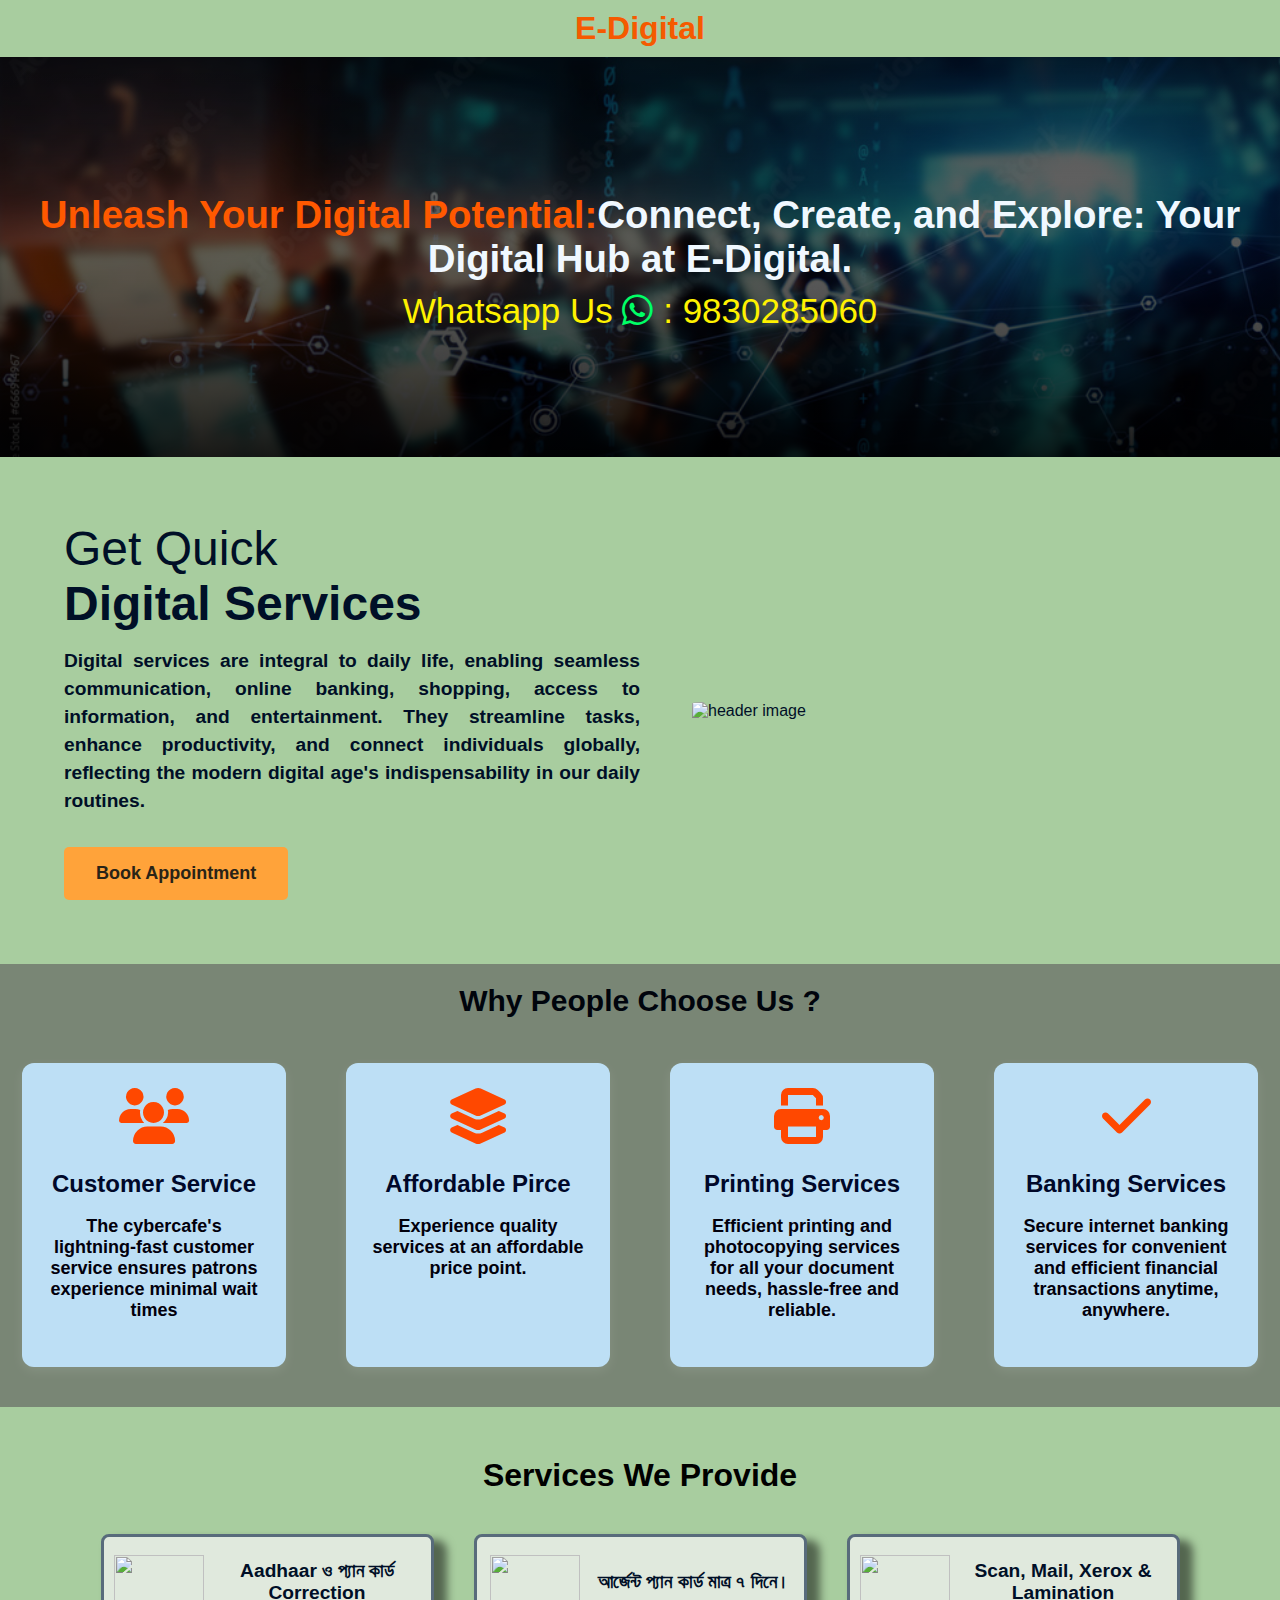
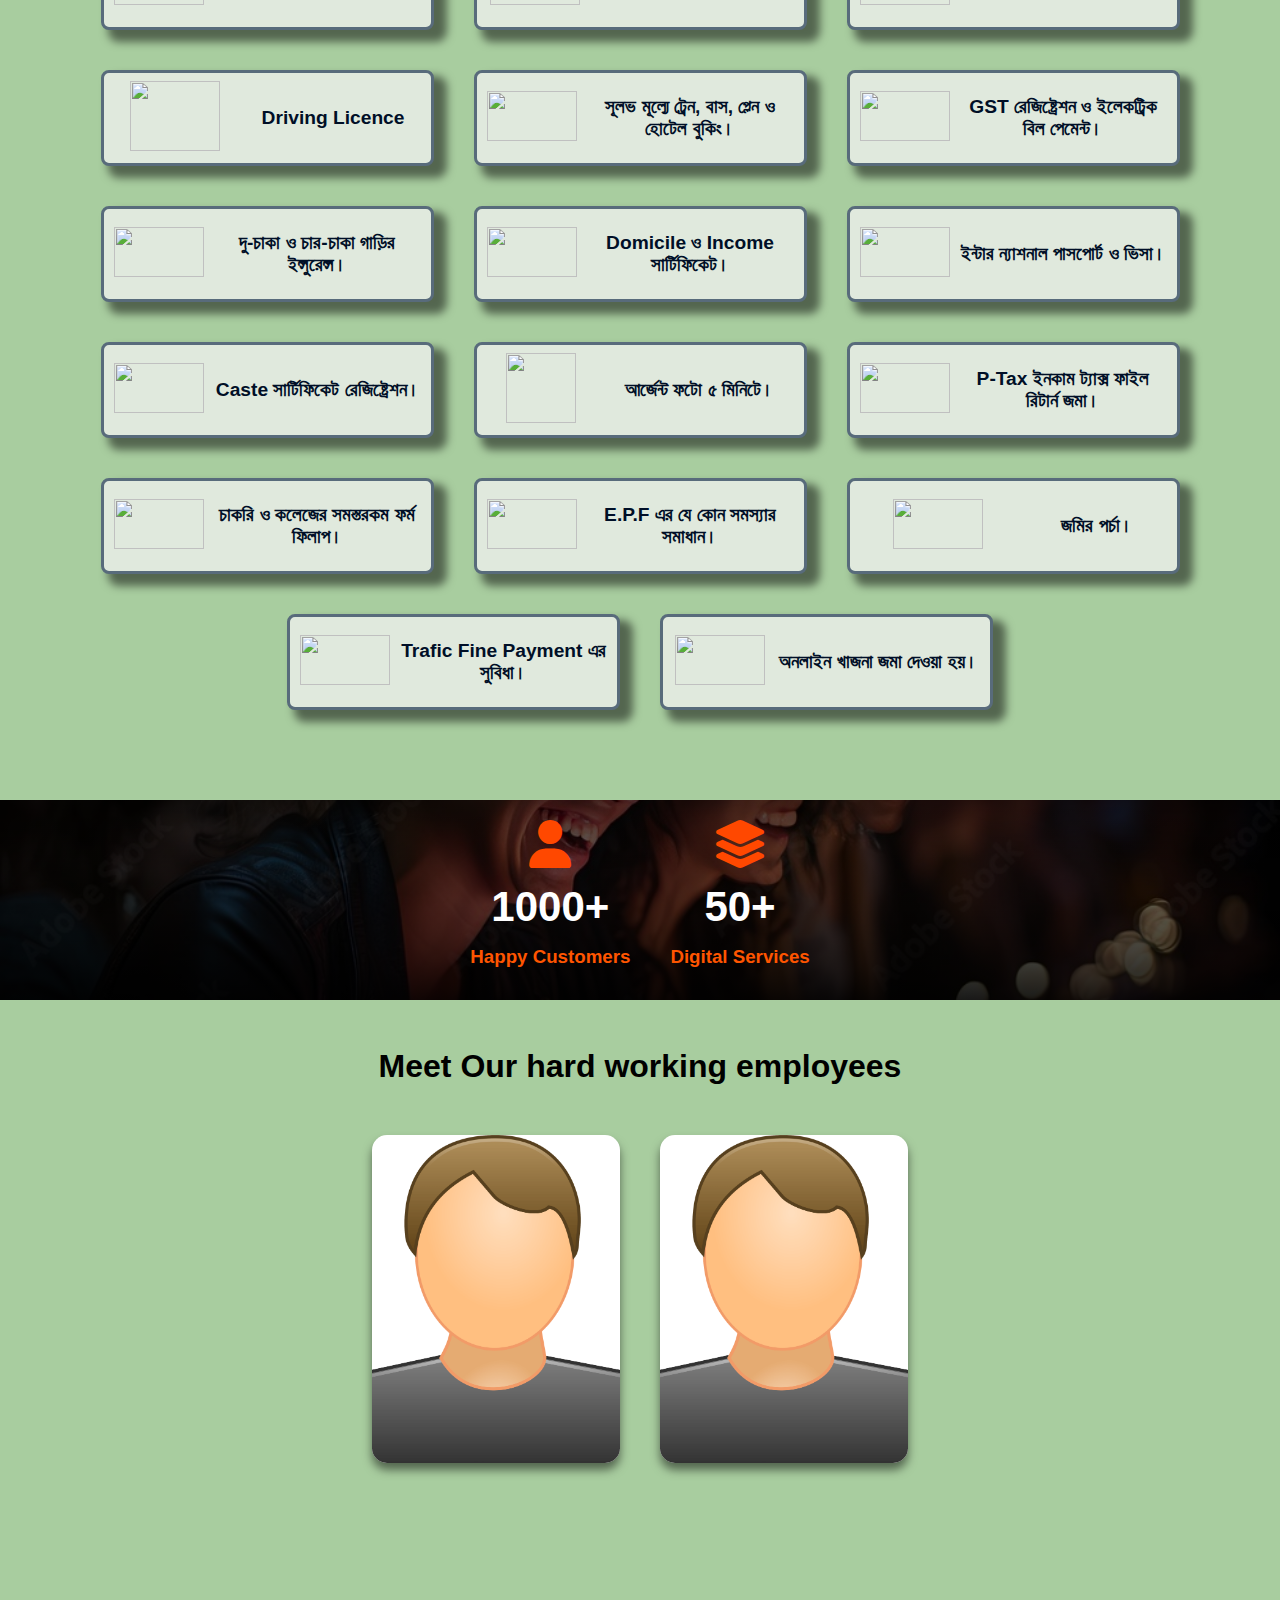
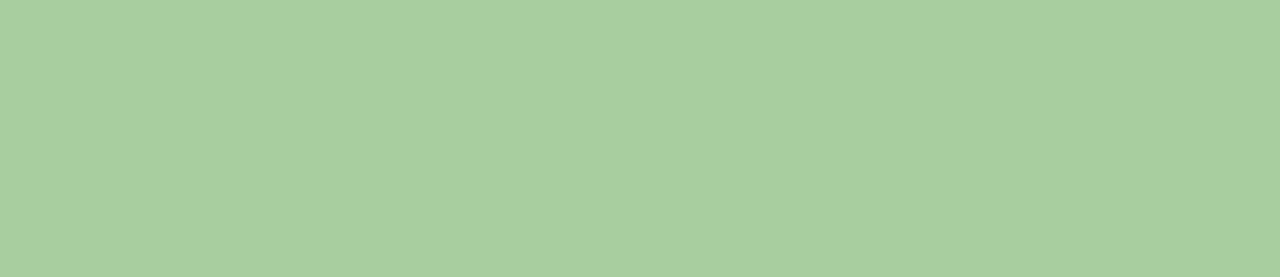
==== index.html @ dd5fc79b "1" ====
<!DOCTYPE html>
<html lang="en">
<head>
  <meta charset="UTF-8">
  <meta name="viewport" content="width=device-width, initial-scale=1.0">
  <link rel="stylesheet" href="styles.css">
  <link rel="preconnect" href="https://fonts.googleapis.com">
<link rel="preconnect" href="https://fonts.gstatic.com" crossorigin>
<!--============================================== FONT AWESOME STYLINGS ============================================-->
<link rel="stylesheet" href="https://cdnjs.cloudflare.com/ajax/libs/font-awesome/6.5.1/css/all.min.css"  crossorigin="anonymous" />
<link href="https://fonts.googleapis.com/css2?family=Concert+One&family=Laila:wght@300;400;500;600;700&display=swap" rel="stylesheet">

  <title>Document</title>
</head>
<body>
<div class="wrapper-main">
    <div class="navbar">
      <h1>E-Digital</h1>
    </div>
    <div class="header-nav">
      <div class="header-bg"></div>
      <div class="header-content">
        <h1><span style="color: rgb(255, 89, 0);">Unleash Your Digital Potential:</span>Connect, Create, and Explore: Your Digital Hub at E-Digital.</h1>
        <h3 style="font-size: 35px; color: #fff200; font-weight: 500;"> Whatsapp Us <i class="fa-brands fa-whatsapp" style="color: rgb(0, 255, 102);"></i> : 9830285060</h3>
      </div>
    </div>
    <div class="header">
        <div class="header-element">
            <div class="content">
                <h1><span>Get Quick</span><br />Digital Services</h1>
                <p>
                    Digital services are integral to daily life, enabling seamless communication, online banking, shopping, access to information, and entertainment. They streamline tasks, enhance productivity, and connect individuals globally, reflecting the modern digital age's indispensability in our daily routines.
                </p>
                <a href="appointment.html"><button class="btn">Book Appointment</button></a>
            </div>
            <div class="image">
                <img src="https://www.bhmpics.com/downloads/cyber-cafe-wallpaper/2.cyber-cafe-neon-sign-brick-wall-background-86621583.jpg" alt="header image" />
            </div>
        </div>
    </div>
    <div class="container-1">
        <div class="container-1-child">
            
            <h3 style="margin-bottom: 25px;font-size: 30px; color: rgb(0, 4, 12);">Why People Choose Us ?</h3>
            <div class="choose-right">
                <div class="card">
                    <div class="card-top">
                        <i class="fa-solid fa-users"></i>
                    </div>
                    <div class="card-bottom">
                        <h2>Customer Service</h2>
                        <p>The cybercafe's lightning-fast customer service ensures patrons experience minimal wait times </p>
                    </div>
                </div>
                <div class="card">
                    <div class="card-top">
                        <i class="fa-solid fa-layer-group"></i>
                    </div>
                    <div class="card-bottom">
                        <h2>Affordable Pirce</h2>
                        <p>Experience quality services at an affordable price point.</p>
                    </div>
                </div>
                <div class="card">
                    <div class="card-top">
                        <i class="fa-solid fa-print"></i>
                    </div>
                    <div class="card-bottom">
                        <h2> Printing Services</h2>
                        <p>Efficient printing and photocopying services for all your document needs, hassle-free and reliable.</p>
                    </div>
                </div>
                <div class="card">
                    <div class="card-top">
                        <i class="fa-solid fa-check"></i>
                    </div>
                    <div class="card-bottom">
                        <h2>Banking Services</h2>
                        <p>Secure internet banking services for convenient and efficient financial transactions anytime, anywhere.</p>
                    </div>
                </div>
            </div>
        </div>
    </div>
    <div class="service-container">
        <h1>Services We Provide</h1>
        <div class="services">
            <div class="service-content">
                <div class="service-image">
                    <img src="https://th.bing.com/th/id/OIP.Gl9XAM0vmYjCBImkIg_rhwHaFG?rs=1&pid=ImgDetMain" height="50px" width="90px">
                </div>
                <div class="service-text">
                    <p>Aadhaar ও প্যান কার্ড Correction</p>
                </div>
            </div>
            <div class="service-content">
                <div class="service-image">
                    <img src="https://th.bing.com/th/id/R.9522971ff52501cad9442f07f72458e6?rik=7hHAZVODhNIXxw&riu=http%3a%2f%2fwww.india.com%2fwp-content%2fuploads%2f2017%2f04%2fpan-card-sampel.jpg&ehk=Lr1o2a%2bRE6qYLMO82Glyy4ERTdq%2fBy%2bNg0mAFZx%2fhlE%3d&risl=&pid=ImgRaw&r=0" height="50px" width="90px">
                </div>
                <div class="service-text">
                    <p>আর্জেন্ট প্যান কার্ড মাত্র ৭ দিনে।</p>
                </div>
            </div>
            <div class="service-content">
                <div class="service-image">
                    <img src="https://th.bing.com/th/id/OIP.cY8ZiVZcVmhn9DLXxjXuCgHaE8?rs=1&pid=ImgDetMain" height="50px" width="90px">
                </div>
                <div class="service-text">
                    <p>Scan, Mail, Xerox & Lamination</p>
                </div>
            </div>
            <div class="service-content">
                <div class="service-image">
                    <img src="https://d3lp4xedbqa8a5.cloudfront.net/s3/digital-cougar-assets/whichcar/2019/05/21/Misc/GettyImages-691286862.jpg" height="70px" width="90px">
                </div>
                <div class="service-text">
                    <p>Driving Licence</p>
                </div>
            </div>
            <div class="service-content">
                <div class="service-image">
                    <img src="https://th.bing.com/th/id/OIP.KHplMCGWA3wW28i_DjjP2gHaFP?rs=1&pid=ImgDetMain" height="50px" width="90px">
                </div>
                <div class="service-text">
                    <p>সূলভ মূল্যে ট্রেন, বাস, প্লেন ও হোটেল বুকিং।</p>
                </div>
            </div>
            <div class="service-content">
                <div class="service-image">
                    <img src="https://www.theindianwire.com/wp-content/uploads/2020/08/gst.jpg" height="50px" width="90px">
                </div>
                <div class="service-text">
                    <p>GST রেজিষ্ট্রেশন ও ইলেকট্রিক বিল পেমেন্ট।</p>
                </div>
            </div>
            <div class="service-content">
                <div class="service-image">
                    <img src="https://static.vecteezy.com/system/resources/previews/005/229/144/non_2x/motorbike-silhouette-motorcycle-sport-bike-contour-outline-icon-black-color-illustration-flat-style-image-vector.jpg" height="50px" width="90px">
                </div>
                <div class="service-text">
                    <p>দু-চাকা ও চার-চাকা গাড়ির ইন্সুরেন্স।</p>
                </div>
            </div>
            <div class="service-content">
                <div class="service-image">
                    <img src="https://sarkarisuvidha.online/img/newimg/service/background/income-certificate.jpg" height="50px" width="90px">
                </div>
                <div class="service-text">
                    <p>Domicile ও Income সার্টিফিকেট।</p>
                </div>
            </div>
            <div class="service-content">
                <div class="service-image">
                    <img src="https://www.tripsavvy.com/thmb/s-AfRGX3NAV56Azu8eF1CCtdVIQ=/5125x3410/filters:fill(auto,1)/american-passport-with-boarding-pass-inside-114847640-592ee1053df78cbe7edbf244.jpg" height="50px" width="90px">
                </div>
                <div class="service-text">
                    <p>ইন্টার ন্যাশনাল পাসপোর্ট ও ভিসা।</p>
                </div>
            </div>
            <div class="service-content">
                <div class="service-image">
                    <img src="https://www.oneindia.com/img/1200x80/2018/06/caste-certificate-1529312936.jpg" height="50px" width="90px">
                </div>
                <div class="service-text">
                    <p>Caste সার্টিফিকেট রেজিষ্ট্রেশন।</p>
                </div>
            </div>
            <div class="service-content">
                <div class="service-image">
                    <img src="https://png.pngtree.com/png-vector/20190710/ourlarge/pngtree-user-vector-avatar-png-image_1541962.jpg" height="70px" width="70px">
                </div>
                <div class="service-text">
                    <p>আর্জেন্ট ফটো ৫ মিনিটে।</p>
                </div>
            </div>
            <div class="service-content">
                <div class="service-image">
                    <img src="https://th.bing.com/th/id/OIP.WlTJNkMI-L2SH9fVD9FQFAHaEK?rs=1&pid=ImgDetMain" height="50px" width="90px">
                </div>
                <div class="service-text">
                    <p>P-Tax ইনকাম ট্যাক্স ফাইল রিটার্ন জমা।</p>
                </div>
            </div>
            <div class="service-content">
                <div class="service-image">
                    <img src="https://images.template.net/wp-content/uploads/2018/04/Sample-College-Application-Form-788x1020.jpg?width=600" height="50px" width="90px">
                </div>
                <div class="service-text">
                    <p>চাকরি ও কলেজের সমস্তরকম ফর্ম ফিলাপ।</p>
                </div>
            </div>
            <div class="service-content">
                <div class="service-image">
                    <img src="https://th.bing.com/th/id/OIP.EtZKs6p5LrD9Tv55mdWTwQHaEK?rs=1&pid=ImgDetMain" height="50px" width="90px">
                </div>
                <div class="service-text">
                    <p>E.P.F এর যে কোন সমস্যার সমাধান।</p>
                </div>
            </div>
            <div class="service-content">
                <div class="service-image">
                    <img src="https://rmondalassociates.com/wp-content/uploads/2022/10/khatian.jpg" height="50px" width="90px">
                </div>
                <div class="service-text">
                    <p>জমির পর্চা।</p>
                </div>
            </div>
            <div class="service-content">
                <div class="service-image">
                    <img src="https://gadnwid.com/wp-content/uploads/2021/02/gadnwid_762.jpg" height="50px" width="90px">
                </div>
                <div class="service-text">
                    <p>Trafic Fine Payment এর সুবিধা।</p>
                </div>
            </div>
            <div class="service-content">
                <div class="service-image">
                    <img src="https://i.ytimg.com/vi/LQZBobGwEFY/maxresdefault.jpg" height="50px" width="90px">
                </div>
                <div class="service-text">
                    <p>অনলাইন খাজনা জমা দেওয়া হয়।</p>
                </div>
            </div>
        </div>
    </div>
    <div class="customer">
        <div class="customer-bg"></div>
        <div class="customer-card">
            <i class="fa-solid fa-user"></i>
            <h2>1000+</h2>
            <h3 style="color: #ff5500;">Happy Customers</h3>
        </div>
        <div class="customer-card">
            <i class="fa-solid fa-layer-group"></i>
            <h2>50+</h2>
            <h3 style="color: #ff5500;">Digital Services</h3>
        </div>
    </div>
        <div class="members">
            <h1>Meet Our hard working employees</h1>
            <div class="wrapper">
                <div class="employeecard">
                    <img src="R.png" alt="Mountain">
                    <div class="info">
                        <h1>Mountain</h1>
                        <p>Lorem Ipsum is simply dummy text from the printing and typeseting industry</p>
                    </div>
                </div>
                <div class="employeecard">
                    <img src="R.png" alt="Road">
                    <div class="info">
                        <h1>Road</h1>
                        <p>Lorem Ipsum is simply dummy text from the printing and typeseting industry</p>
                    </div>
                </div>
            </div>
        </div>
        <div class="maps">
            <iframe src="https://www.google.com/maps/embed?pb=!1m18!1m12!1m3!1d3675.7617858049766!2d88.41715867602186!3d22.885256579270198!2m3!1f0!2f0!3f0!3m2!1i1024!2i768!4f13.1!3m3!1m2!1s0x39f896bd38616857%3A0x7c49f943e8fd659e!2sE%20Digital%20India!5e0!3m2!1sen!2sin!4v1711601851253!5m2!1sen!2sin" width="500" height="300" style="border:0;" allowfullscreen="" loading="lazy" referrerpolicy="no-referrer-when-downgrade"></iframe>
        </div>
  </div>


  <script>

  </script>
</body>
</html>
---- styles.css ----
*{
  padding: 0;
  margin: 0;
}
body {
  font-family: "Loilo", sans-serif;
  margin: 0;
  padding: 0;
  background-color: #A8CD9F;
}

.wrapper-main{
  margin: 0 auto;
}

.navbar{
  justify-content: center;
  text-align: center;
  /* background: linear-gradient(to right, #000000 , #bfbebe , #595959); */
  background-color:#A8CD9F;
  color: rgb(245, 90, 0);
  margin: 0 auto;
  padding: 10px;
}

.header-nav{
  margin: 0 auto;
  height: 400px;
}

.header-bg {
  background-image: linear-gradient(to top, rgba(0, 0, 0, 0.9), transparent), linear-gradient(to bottom, rgba(0, 0, 0, 0.7), transparent), url("./1.jpeg");
  background-repeat: no-repeat;
  position: absolute;
  height: 400px;
  z-index: -1;
  width: 100%;
  background-position: center;
  background-size: cover;
  /* filter: blur(6px); */
}


.header-content{
  color: aliceblue;
  font-size: larger;
  justify-content: center;
  text-align: center;
  align-items: center;
  height: 100%;
  display: flex;
  flex-direction: column;
}

.header{
  width: 100%;
  display: flex;
  justify-content: center;
  align-items: center;
}

.header-element {
  padding: 4rem;
  flex: 1;
  display: flex;
  flex-direction: row;
  gap: 2rem;
  align-items: center;
  /* background-color: rgb(0, 0, 0); */
  max-width: 1200px;
  color: #000f27;
}

.content{
  width: 50%;
}

.content h1 {
  margin-bottom: 1rem;
  font-size: 3rem;
  font-weight: 700;
  color: var(--text-dark);
}

.content h1 span {
  font-weight: 400;
}

.content p {
  margin-bottom: 2rem;
  color: var(--text-light);
  line-height: 1.75rem;
  font-size: larger;
  font-weight: 700;
  text-align: justify;
}

.btn {
  padding: 1rem 2rem;
  outline: none;
  border: none;
  font-size: 1rem;
  font-weight: 600;
  color: #292417;
  font-size: large;
  background-color: #ffa33a;
  border-radius: 5px;
  cursor: pointer;
  transition: 0.3s;
}



.btn:hover {
  background-color: #da8702;
}

.image {
  position: relative;
  text-align: center;
  isolation: isolate;
  border-radius: 8px;
  padding: 20px;
}


.image img {
  width: 100%;
  max-width: 475px;
  border-radius: 8%;
}

.header-content h1{
  margin: 10px;
}

.container-1{
  background-color: #798675;
  margin: 0 auto;
  padding: 20px 0;
}

.container-1-child{
  display: flex;
  flex-direction: column;
  width: 100%;
  max-width: 1400px;
  margin: 0 auto;
  justify-content: center;
  align-items: center;
}

.choose-right{
  justify-content: center;
  align-items: center;
  width: 100%;
  display: flex;
  gap: 20px;
 flex-wrap: wrap;
}

.card {
  display: flex;
  flex-direction: column;
  width: 240px;
  height: 280px;
  margin: 20px;
  background-color: rgb(189, 223, 245);
  color: #000829;
  border-radius: 12px;
  padding: 12px;
  box-shadow: 0 4px 12px rgba(255, 255, 255, 0.1); /* Adjust the shadow as needed */
  transition: all ease 1s;
}

.card:hover {
  transform: scale(1.08); /* Scale up by 5% on hover */
  background-color: rgb(162, 237, 245);
}


.card-top{
  color: #ff4800;
  font-size: 56px;
  text-align: center;
  padding: 10px;
}

.card-bottom{
  padding: 10px 12px;
  text-align: center;
}

.card-bottom p{
  text-align: center;
  margin-top: 18px;
  font-weight: bold;
  font-size: large;
  color: rgb(2, 0, 12);
}

.customer{
  display: flex;
  margin: 0 auto;
  justify-content: center;
  text-align: center;
}

.customer-bg{
  background-image: linear-gradient(to top, rgba(0, 0, 0, 0.9), transparent), linear-gradient(to bottom, rgba(0, 0, 0, 0.7), transparent), url("./2.jpeg");
  background-repeat: no-repeat;
  position: absolute;
  height: 200px;
  z-index: -1;
  width: 100%;
  background-position: center;
  background-size: cover;
}

.customer-card{
  margin: 20px;
  display: flex;
  flex-direction: column;
  text-align: center;
  color: #fff;
}

.customer-card i{
  color: #ff4800;
  font-size: 48px;
}

.customer-card h2{
  font-size: 42px;
  margin: 15px;
}

.service-container{
  margin-top: 60px;
  text-align: center;
  margin: 0px auto;
  padding: 50px 0;
}

.services{
  margin: 20px auto;
  display: flex;
  justify-content: center;
  align-items: center;
  flex-wrap: wrap;
}

.service-content{
  display: flex;
  background-color: #e0e9dd;
  border-radius: 8px;
  border: 3px solid #586b7b;
  box-shadow: 10px 9px 8px 3px rgba(0, 0, 0, 0.5);
  margin: 20px;
  width: 307px;
  height:70px;
  justify-content:space-around;
  align-items: center;
  padding: 10px;
  transition: all ease 1s;
}

.service-image{
  margin-right: 10px;
}

.service-text p{
  font-size: larger;
  font-weight: 700;
  color: #000f27;
}

.service-content:hover{
  transform: scale(1.08);
  background-color: #da8702;
  color: #fff;
}

.members{
  text-align: center;
  margin: 60px auto;
}


.wrapper {
  padding: 30px 0;
  display: flex;
  width: 100%;
  align-items: center;
  justify-content: center;
}

.employeecard {
  width: 200px;
  height: 280px;
  margin: 20px;
  border-radius: 15px;
  padding: 1.5rem;
  background: white;
  position: relative;
  display: flex;
  align-items: flex-end;
  transition: 0.4s ease-out;
  box-shadow: 0px 7px 10px rgba(0, 0, 0, 0.5);
}

.employeecard:hover {
  transform: translateY(20px);
}

.employeecard:before {
  content: "";
  position: absolute;
  top: 0;
  left: 0;
  display: block;
  width: 100%;
  height: 100%;
  border-radius: 15px;
  background: rgba(0, 0, 0, 0.6);
  z-index: 2;
  transition: 0.5s;
  opacity: 0;
}

.employeecard:hover:before {
  opacity: 1;
}

.employeecard img {
  width: 100%;
  height: 100%;
  object-fit: cover;
  position: absolute;
  top: 0;
  left: 0;
  border-radius: 15px;
}

.employeecard .info {
  position: relative;
  z-index: 3;
  color: white;
  opacity: 0;
  transform: translateY(30px);
  transition: 0.5s;
}

.employeecard:hover .info {
  opacity: 1;
  transform: translateY(0px);
}

.employeecard .info h1 {
  margin: 0px;
}

.employeecard .info p {
  letter-spacing: 1px;
  font-size: 16px;
  font-weight: 700;
  margin-top: 8px;
}

.employeecard .info button {
  padding: 0.6rem;
  outline: none;
  border: none;
  border-radius: 3px;
  background: white;
  color: black;
  font-weight: bold;
  cursor: pointer;
  transition: 0.4s ease;
}

.employeecard .info button:hover {
  background: dodgerblue;
  color: white;
}
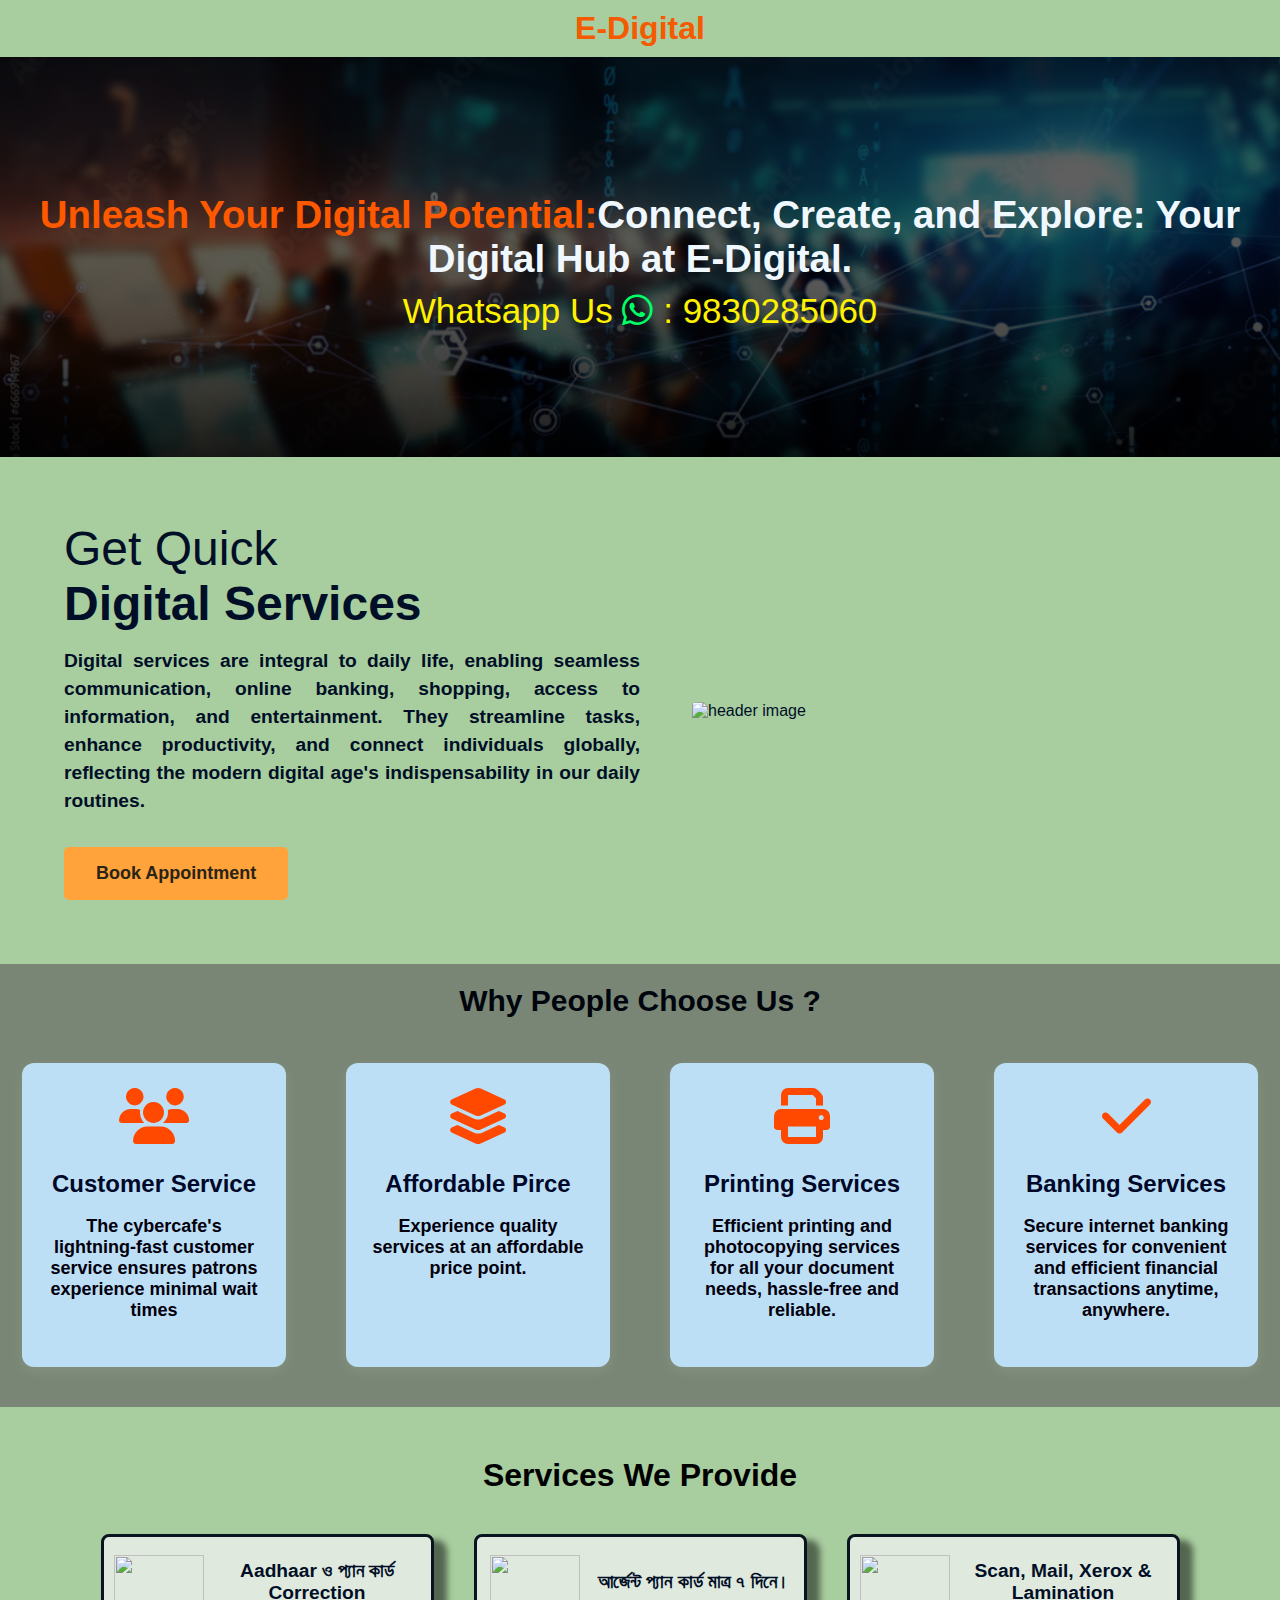
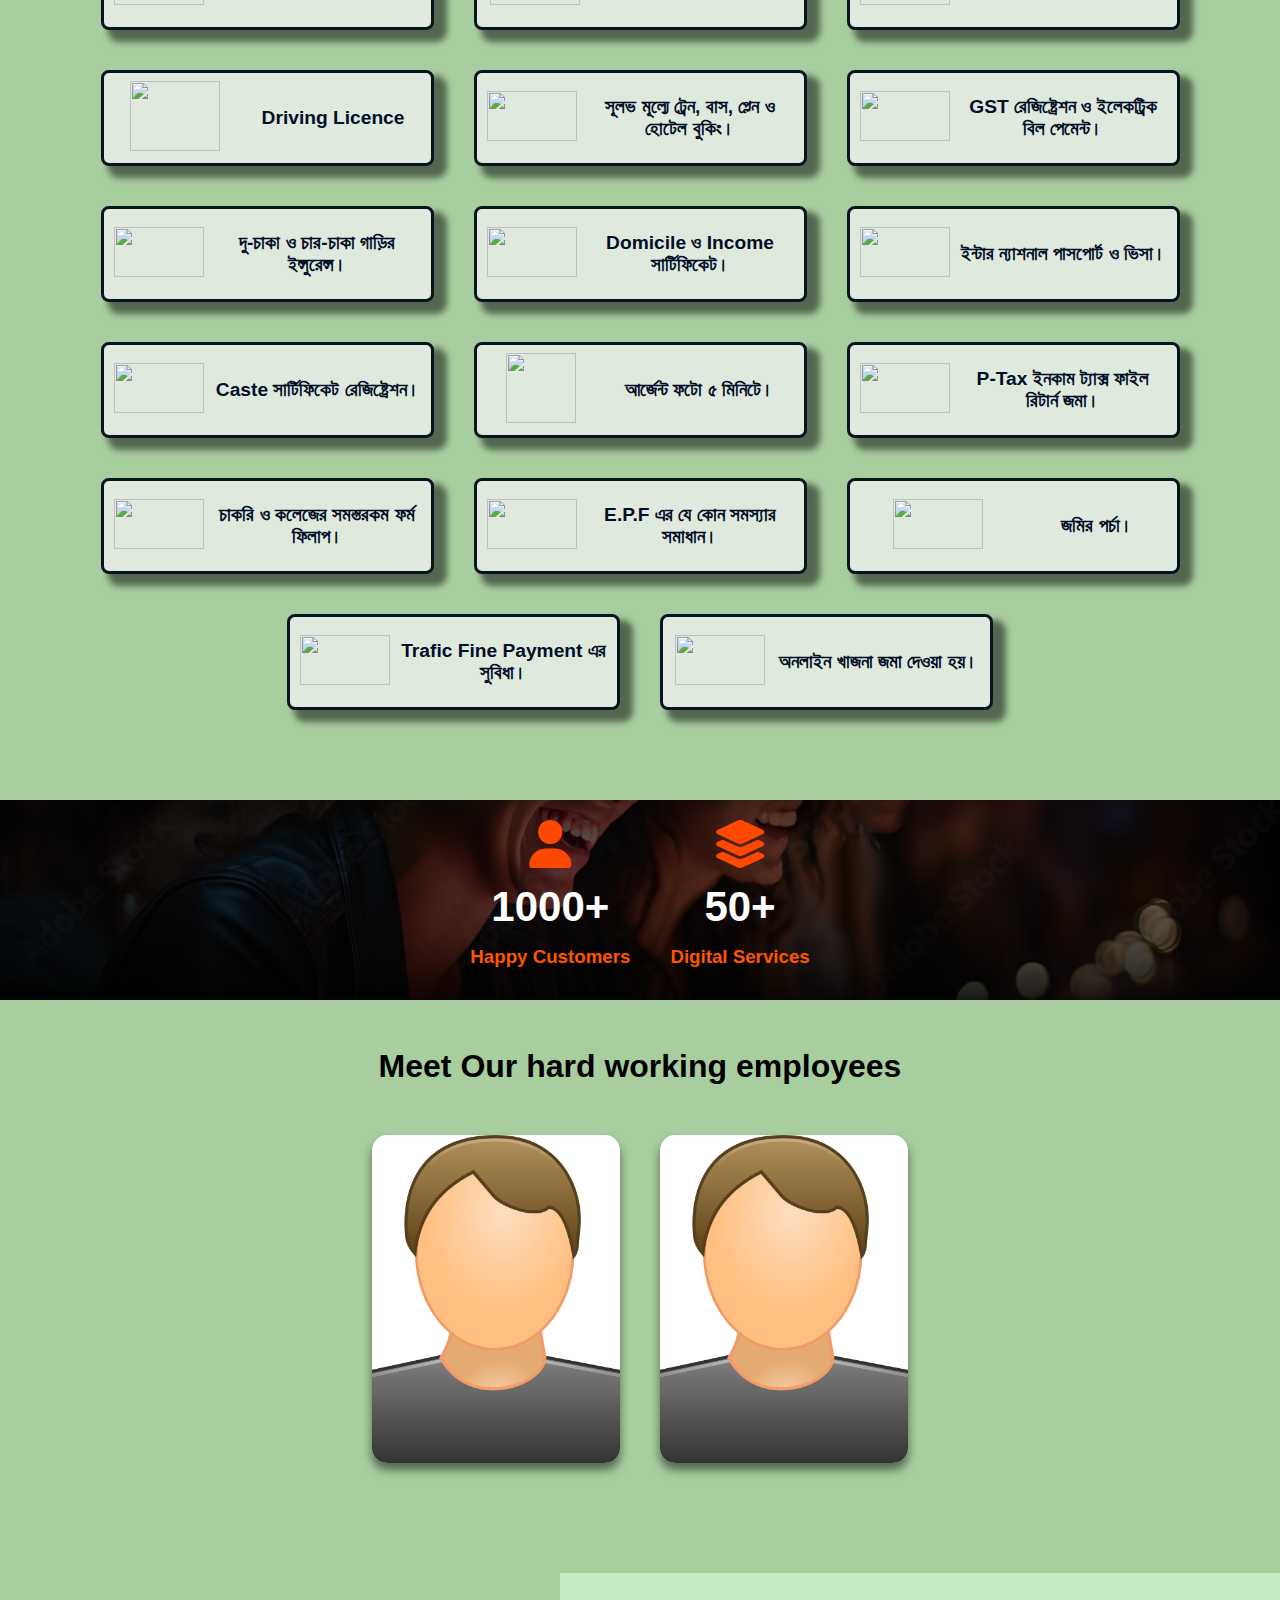
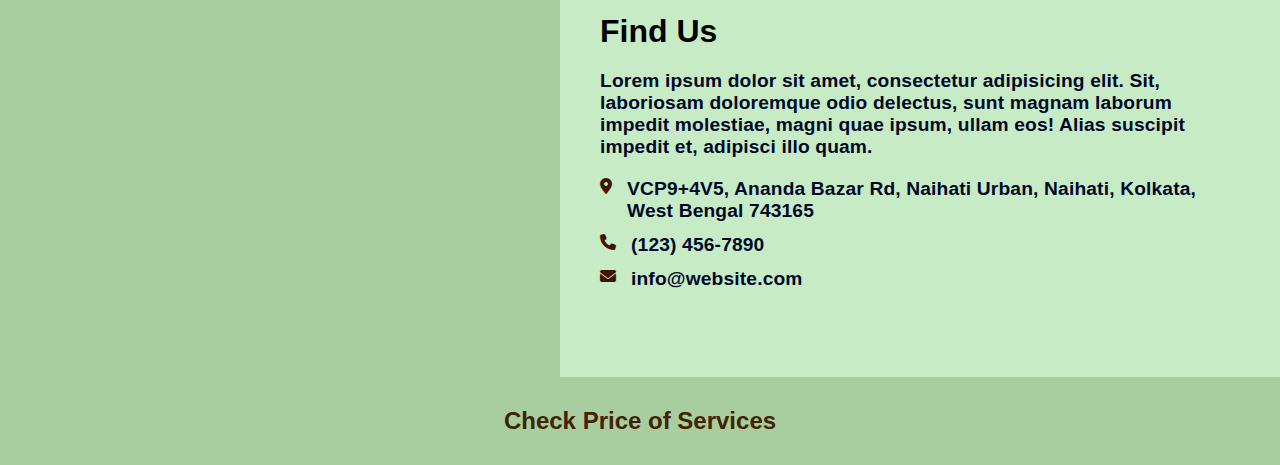
==== commit ffedc876: "1" ====
--- a/index.html
+++ b/index.html
@@ -255,13 +255,89 @@
                 </div>
             </div>
         </div>
-        <div class="maps">
-            <iframe src="https://www.google.com/maps/embed?pb=!1m18!1m12!1m3!1d3675.7617858049766!2d88.41715867602186!3d22.885256579270198!2m3!1f0!2f0!3f0!3m2!1i1024!2i768!4f13.1!3m3!1m2!1s0x39f896bd38616857%3A0x7c49f943e8fd659e!2sE%20Digital%20India!5e0!3m2!1sen!2sin!4v1711601851253!5m2!1sen!2sin" width="500" height="300" style="border:0;" allowfullscreen="" loading="lazy" referrerpolicy="no-referrer-when-downgrade"></iframe>
-        </div>
+        <div class="find-us">
+            <div class="maps">
+                <iframe src="https://www.google.com/maps/embed?pb=!1m18!1m12!1m3!1d3675.7617858049766!2d88.41715867602186!3d22.885256579270198!2m3!1f0!2f0!3f0!3m2!1i1024!2i768!4f13.1!3m3!1m2!1s0x39f896bd38616857%3A0x7c49f943e8fd659e!2sE%20Digital%20India!5e0!3m2!1sen!2sin!4v1711601851253!5m2!1sen!2sin" style="border:0;" allowfullscreen="" loading="lazy" referrerpolicy="no-referrer-when-downgrade"></iframe>
+            </div>
+            <div class="find-us-content">
+                <h1>Find Us</h1>
+                <p>Lorem ipsum dolor sit amet, consectetur adipisicing elit. Sit, laboriosam doloremque odio delectus, sunt magnam laborum impedit molestiae, magni quae ipsum, ullam eos! Alias suscipit impedit et, adipisci illo quam.</p>
+                <div class="contacts">
+                    <div class="contact-logo">
+                        <i class="fa-solid fa-location-dot"></i>
+                    </div>
+                    <div class="contact-text">
+                        <p>VCP9+4V5, Ananda Bazar Rd, Naihati Urban, Naihati, Kolkata, West Bengal 743165</p>
+                    </div>
+                </div>
+                <div class="contacts">
+                    <div class="contact-logo">
+                        <i class="fa-solid fa-phone"></i>
+                    </div>
+                    <div class="contact-text">
+                        <p>(123) 456-7890</p>
+                    </div>
+                </div>
+                <div class="contacts">
+                    <div class="contact-logo">
+                        <i class="fa-solid fa-envelope"></i>
+                    </div>
+                    <div class="contact-text">
+                        <p> info@website.com</p>
+                    </div>
+                </div>
+            </div>
+        </div>
+        <div class="popup-link">
+            <a href="#" id="showPopup">Check Price of Services</a>
+        </div>
+
+        <div class="popup-background" id="popupBackground"></div>
+
+        <div class="popup" id="popup">
+            <div class="popup-content">
+                <span class="close" id="closePopup">&times;</span>
+                <h2>Services & Prices</h2>
+                <table>
+                    <thead>
+                        <tr>
+                            <th>Service</th>
+                            <th>Price</th>
+                        </tr>
+                    </thead>
+                    <tbody>
+                        <tr>
+                            <td>Service 1</td>
+                            <td>$50</td>
+                        </tr>
+                        <tr>
+                            <td>Service 2</td>
+                            <td>$70</td>
+                        </tr>
+                        <tr>
+                            <td>Service 3</td>
+                            <td>$90</td>
+                        </tr>
+                    </tbody>
+                </table>
+            </div>
+        </div>
+    
+        
   </div>
 
 
   <script>
+    document.getElementById('showPopup').addEventListener('click', function() {
+    document.getElementById('popup').style.display = 'block';
+    document.getElementById('popupBackground').style.display = 'block';
+});
+
+document.getElementById('closePopup').addEventListener('click', function() {
+    document.getElementById('popup').style.display = 'none';
+    document.getElementById('popupBackground').style.display = 'none';
+});
+
 
   </script>
 </body>
--- a/styles.css
+++ b/styles.css
@@ -254,8 +254,8 @@
   display: flex;
   background-color: #e0e9dd;
   border-radius: 8px;
-  border: 3px solid #586b7b;
-  box-shadow: 10px 9px 8px 3px rgba(0, 0, 0, 0.5);
+  border: 3px solid #08151f;
+  box-shadow: 10px 9px 6px 3px rgba(0, 0, 0, 0.5);
   margin: 20px;
   width: 307px;
   height:70px;
@@ -305,7 +305,7 @@
   position: relative;
   display: flex;
   align-items: flex-end;
-  transition: 0.4s ease-out;
+  transition: 0.7s ease-out;
   box-shadow: 0px 7px 10px rgba(0, 0, 0, 0.5);
 }
 
@@ -383,3 +383,117 @@
   background: dodgerblue;
   color: white;
 }
+
+.maps{
+  width: 50%;
+}
+
+.maps iframe{
+  width: 100%;
+  height: 400px;
+}
+
+.find-us{
+  display: flex;
+}
+
+.find-us-content{
+  max-width: 50%;
+  padding: 40px;
+  background-color: #C6EBC5;
+}
+
+.find-us-content p{
+  margin: 20px 0;
+  letter-spacing: 0.01rem;
+  font-size: larger;
+  font-weight: 700;
+  color: #000829;
+}
+
+.contacts{
+  display: flex;
+  margin: 12px 0;
+  font-weight: 600;
+  font-size: medium;
+  color: #441300;
+}
+
+.contact-logo{
+  margin-right: 15px;
+}
+
+.contact-text p{
+  margin: 0;
+}
+
+.popup-link{
+  padding: 30px 0;
+  text-align: center;
+}
+
+.popup-link a{
+  text-decoration: none;
+  font-size: 1.5rem;
+  font-weight: 700;
+  color: #422300;
+}
+
+body {
+  font-family: Arial, sans-serif;
+  margin: 0;
+  padding: 0;
+}
+
+.popup-background {
+  display: none;
+  position: fixed;
+  top: 0;
+  left: 0;
+  width: 100%;
+  height: 100%;
+  background-color: rgba(0, 0, 0, 0.5); /* Semi-transparent background */
+  backdrop-filter: blur(5px); /* Apply blur effect */
+  z-index: 1; /* Ensure the background is behind the popup */
+}
+
+.popup {
+  display: none;
+  position: fixed;
+  top: 50%;
+  left: 50%;
+  transform: translate(-50%, -50%);
+  width: 70%; /* Set width to 70% */
+  height: 50%;
+  background-color: #fff;
+  padding: 20px;
+  border-radius: 5px;
+  box-shadow: 0 0 10px rgba(0, 0, 0, 0.3);
+  z-index: 2; /* Ensure the popup is above the background */
+}
+
+.popup-content {
+  text-align: center;
+}
+
+.close {
+  position: absolute;
+  top: 10px;
+  right: 10px;
+  cursor: pointer;
+}
+
+table {
+  width: 100%;
+  border-collapse: collapse;
+  margin-top: 20px;
+}
+
+th, td {
+  padding: 10px;
+  border-bottom: 1px solid #ddd;
+}
+
+th {
+  background-color: #f2f2f2;
+}
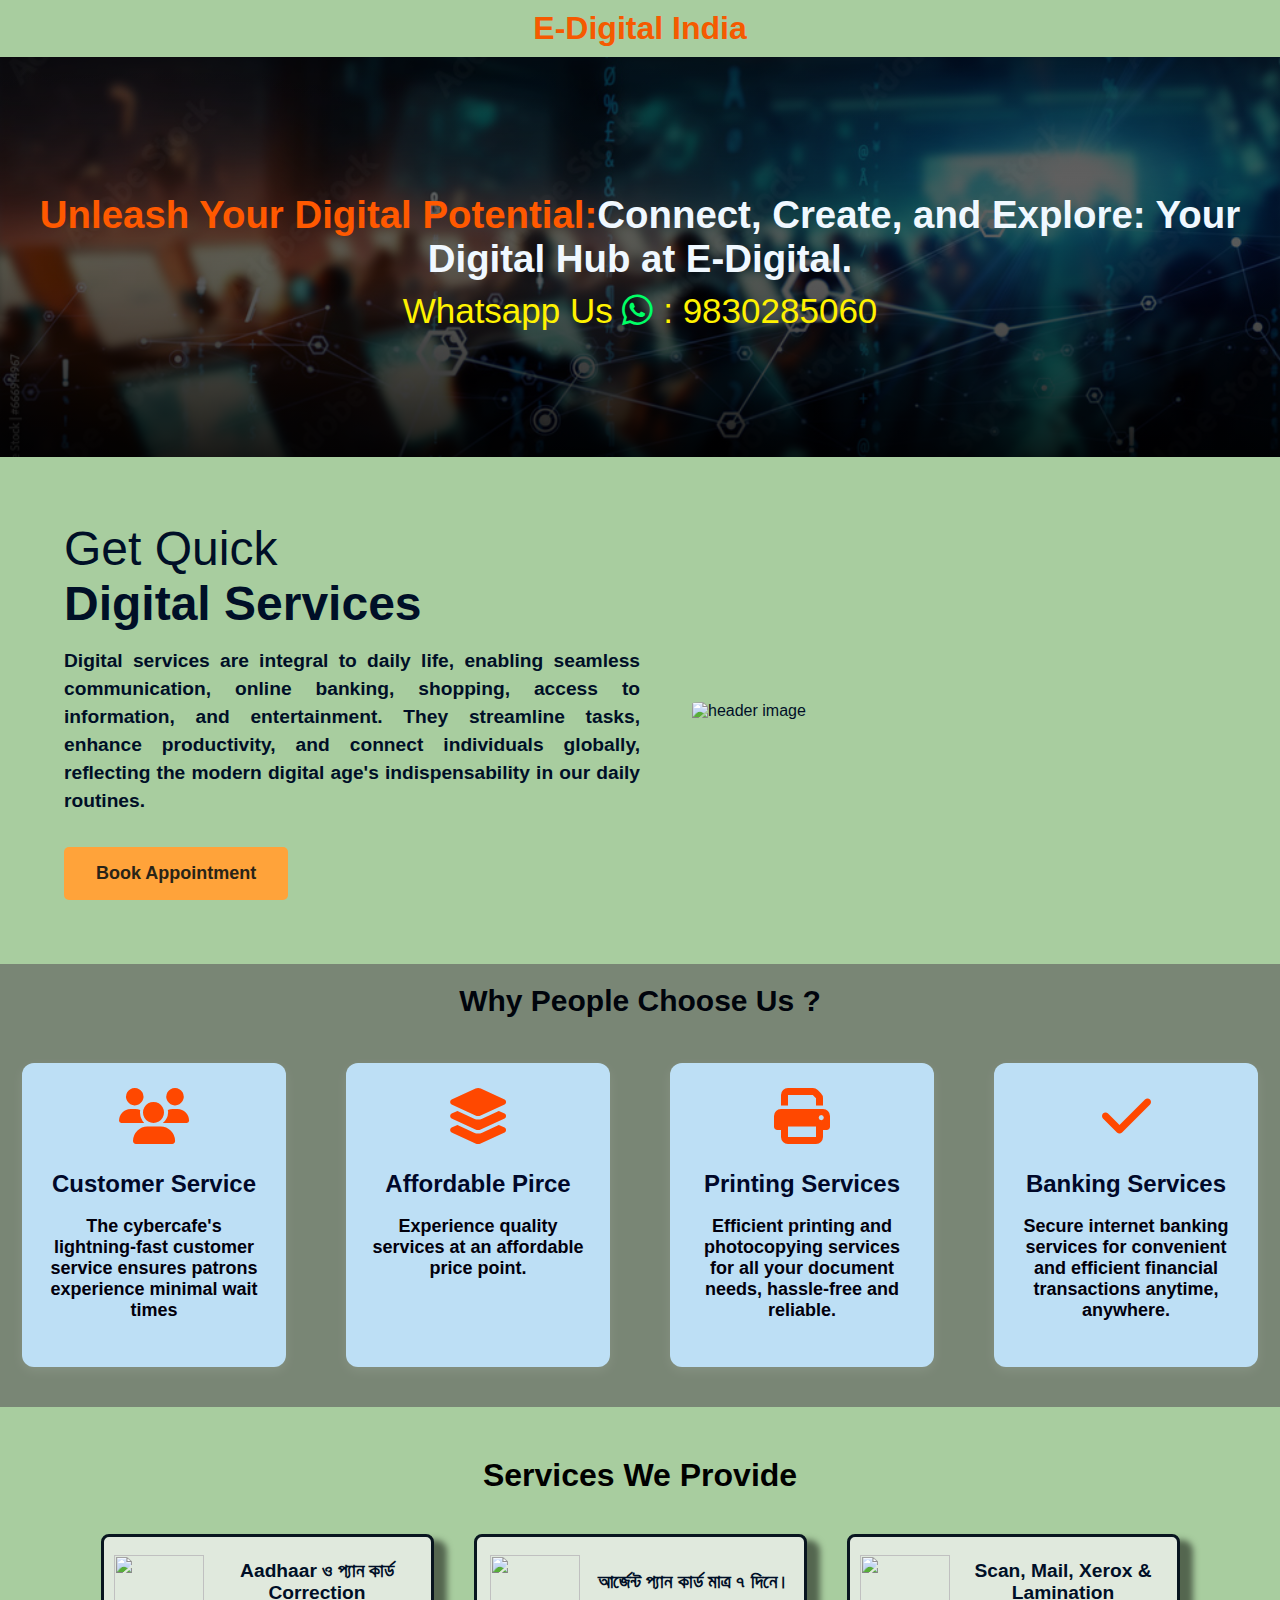
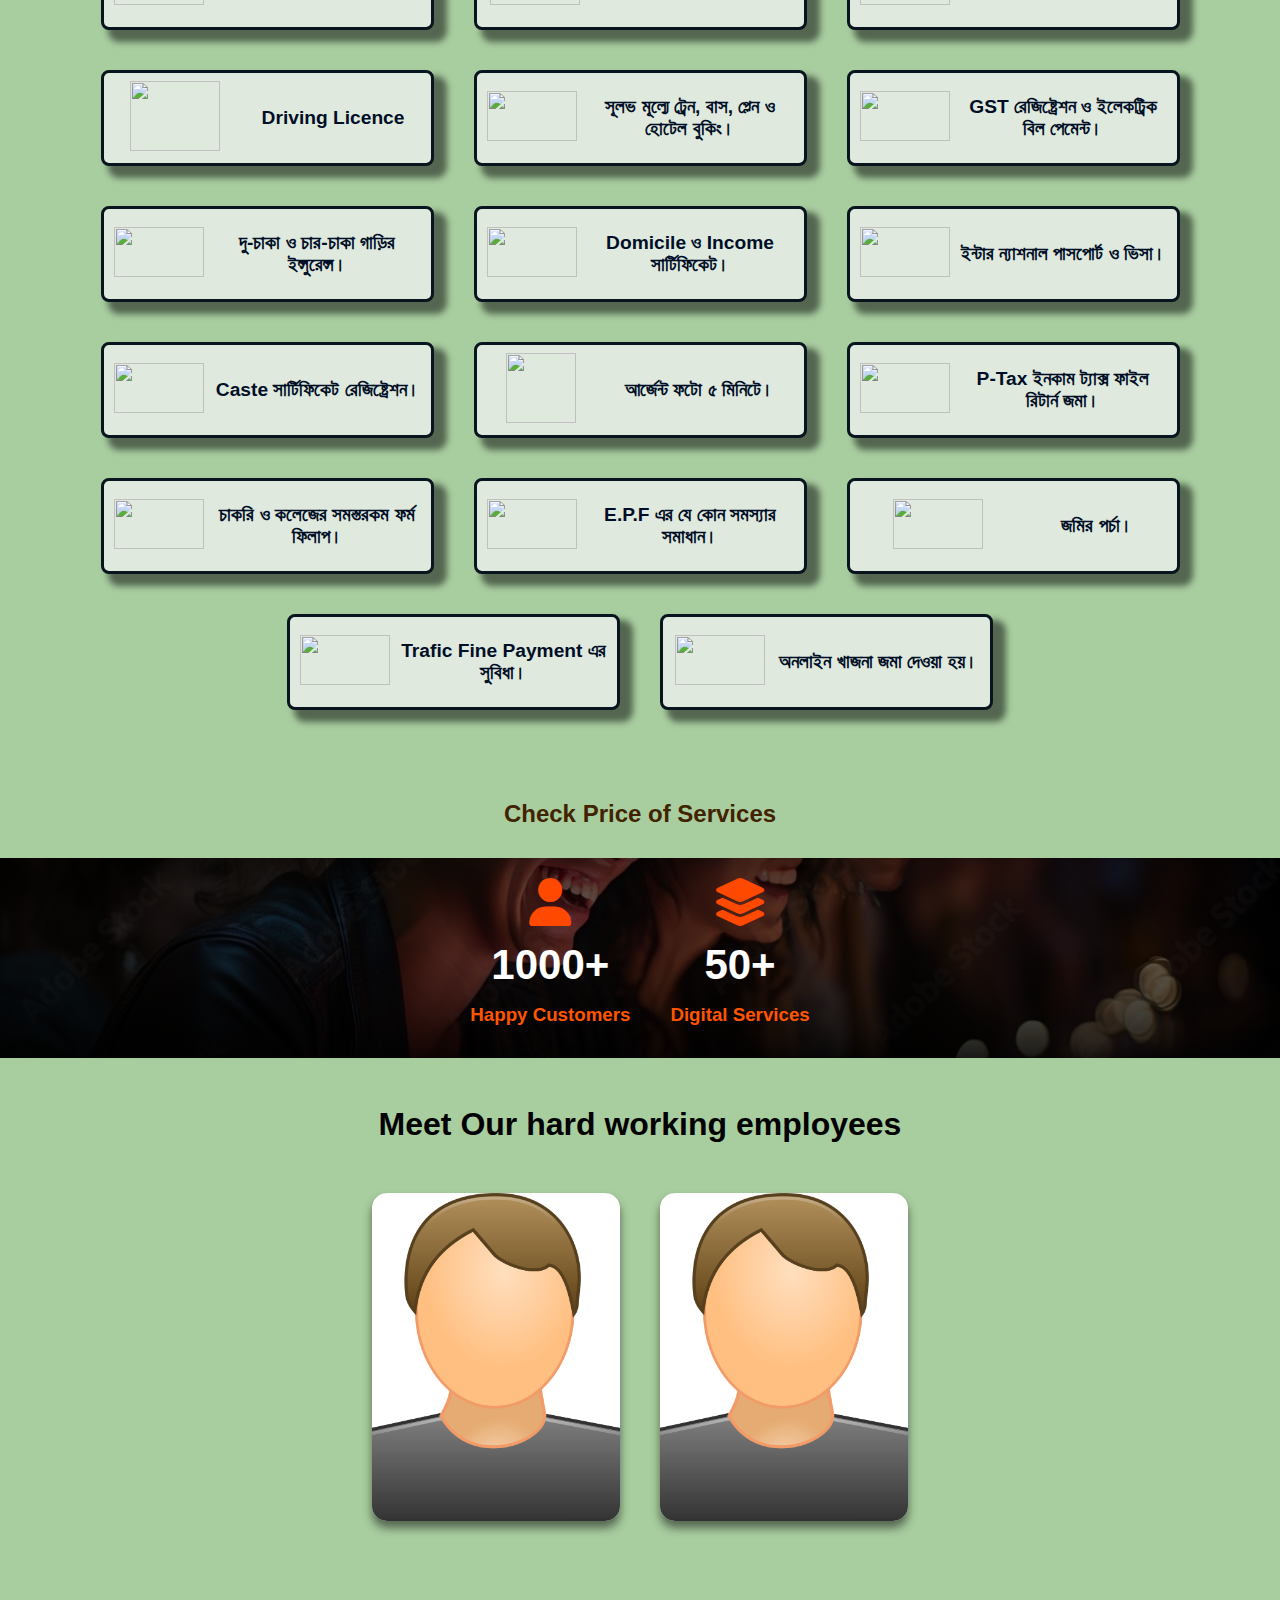
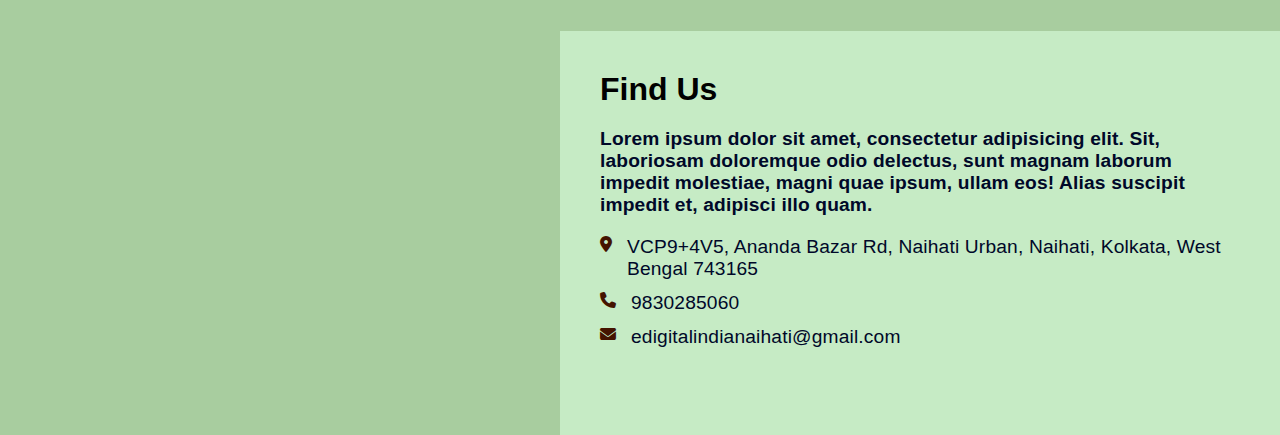
==== commit 80ba1bff: "1" ====
--- a/index.html
+++ b/index.html
@@ -15,7 +15,7 @@
 <body>
 <div class="wrapper-main">
     <div class="navbar">
-      <h1>E-Digital</h1>
+      <h1>E-Digital India</h1>
     </div>
     <div class="header-nav">
       <div class="header-bg"></div>
@@ -223,6 +223,10 @@
             </div>
         </div>
     </div>
+    
+    <div class="popup-link">
+        <a href="#" id="showPopup">Check Price of Services</a>
+    </div>
     <div class="customer">
         <div class="customer-bg"></div>
         <div class="customer-card">
@@ -275,7 +279,7 @@
                         <i class="fa-solid fa-phone"></i>
                     </div>
                     <div class="contact-text">
-                        <p>(123) 456-7890</p>
+                        <p>9830285060</p>
                     </div>
                 </div>
                 <div class="contacts">
@@ -283,13 +287,10 @@
                         <i class="fa-solid fa-envelope"></i>
                     </div>
                     <div class="contact-text">
-                        <p> info@website.com</p>
-                    </div>
-                </div>
-            </div>
-        </div>
-        <div class="popup-link">
-            <a href="#" id="showPopup">Check Price of Services</a>
+                        <p> edigitalindianaihati@gmail.com</p>
+                    </div>
+                </div>
+            </div>
         </div>
 
         <div class="popup-background" id="popupBackground"></div>
@@ -308,15 +309,15 @@
                     <tbody>
                         <tr>
                             <td>Service 1</td>
-                            <td>$50</td>
+                            <td>Rs 10</td>
                         </tr>
                         <tr>
                             <td>Service 2</td>
-                            <td>$70</td>
+                            <td>Rs 20</td>
                         </tr>
                         <tr>
                             <td>Service 3</td>
-                            <td>$90</td>
+                            <td>Rs 50</td>
                         </tr>
                     </tbody>
                 </table>
--- a/styles.css
+++ b/styles.css
@@ -425,10 +425,11 @@
 
 .contact-text p{
   margin: 0;
+  font-weight: 500;
 }
 
 .popup-link{
-  padding: 30px 0;
+  padding: 0 0 30px 0;
   text-align: center;
 }
 
@@ -492,8 +493,18 @@
 th, td {
   padding: 10px;
   border-bottom: 1px solid #ddd;
+  font-size: larger;
 }
 
 th {
   background-color: #f2f2f2;
 }
+
+tr{
+  
+  transition: all ease 1s;
+}
+
+tr:hover{
+  background-color: #da8702;
+}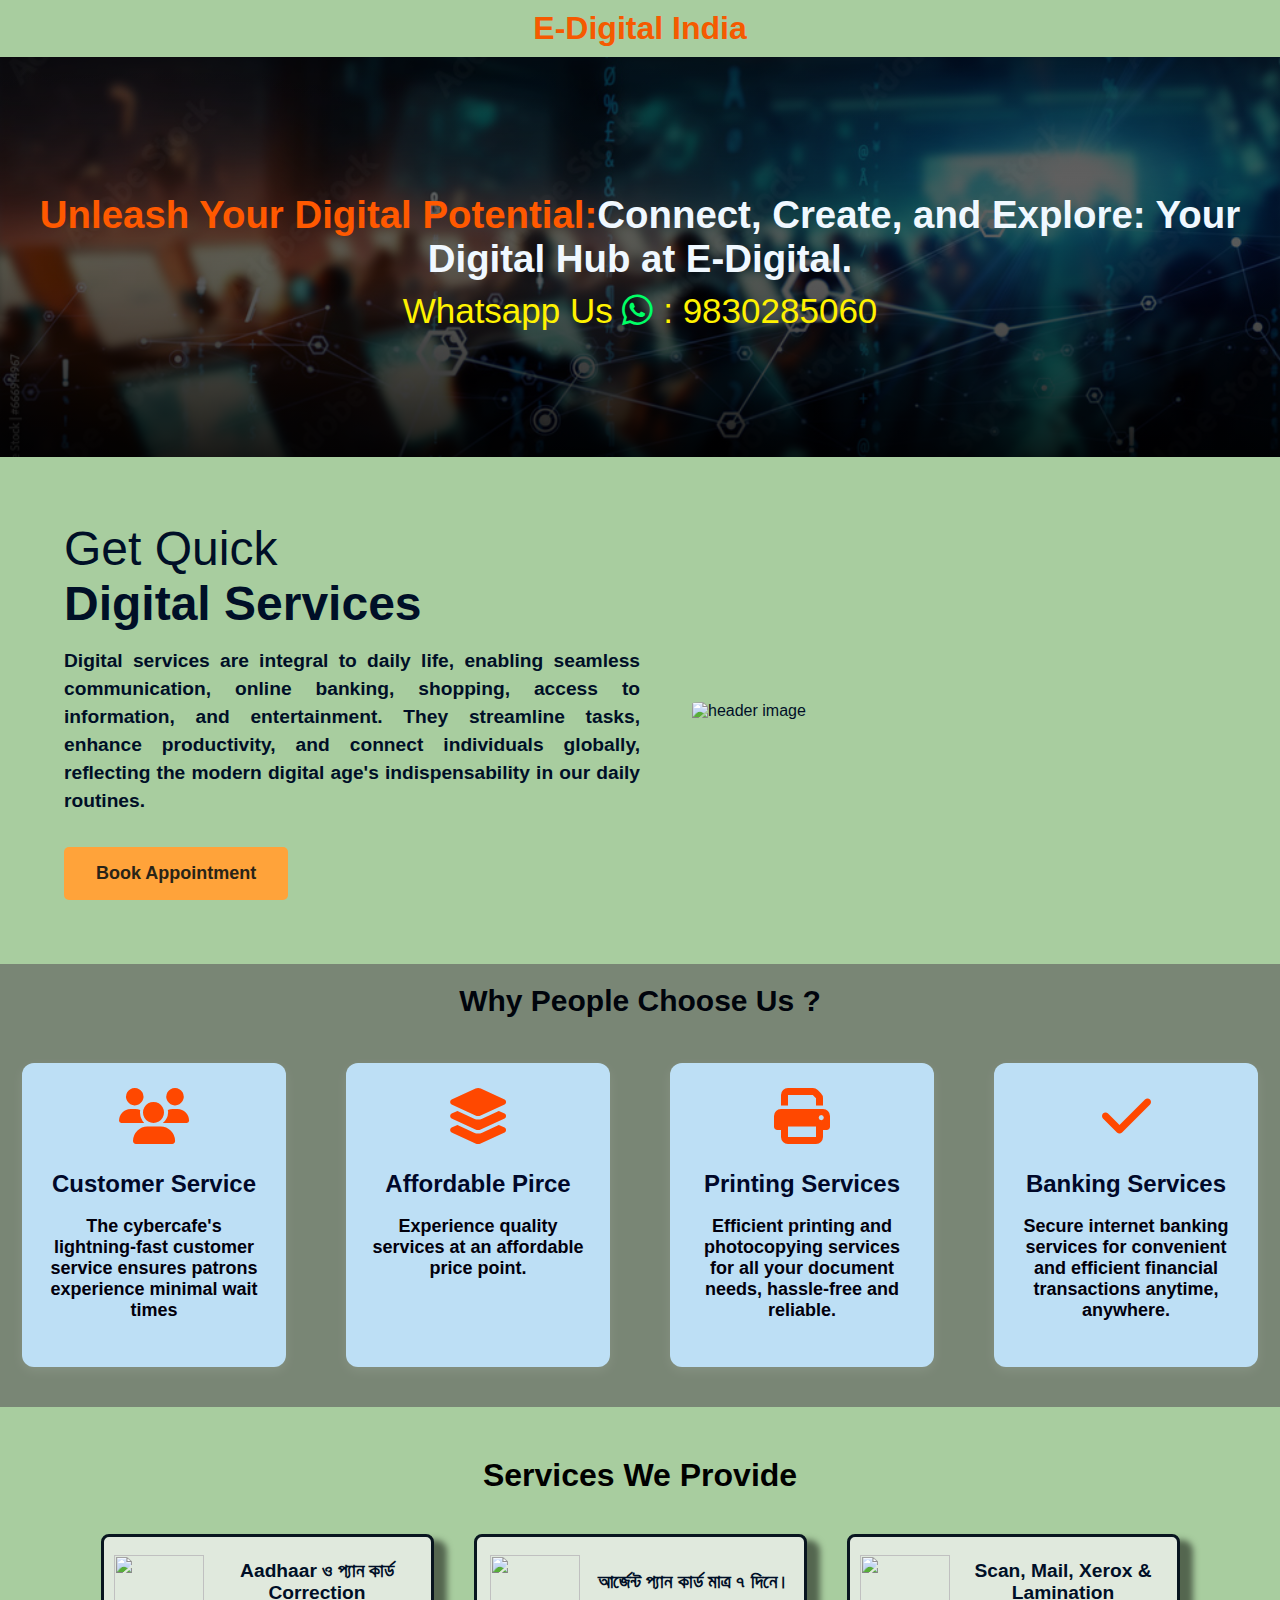
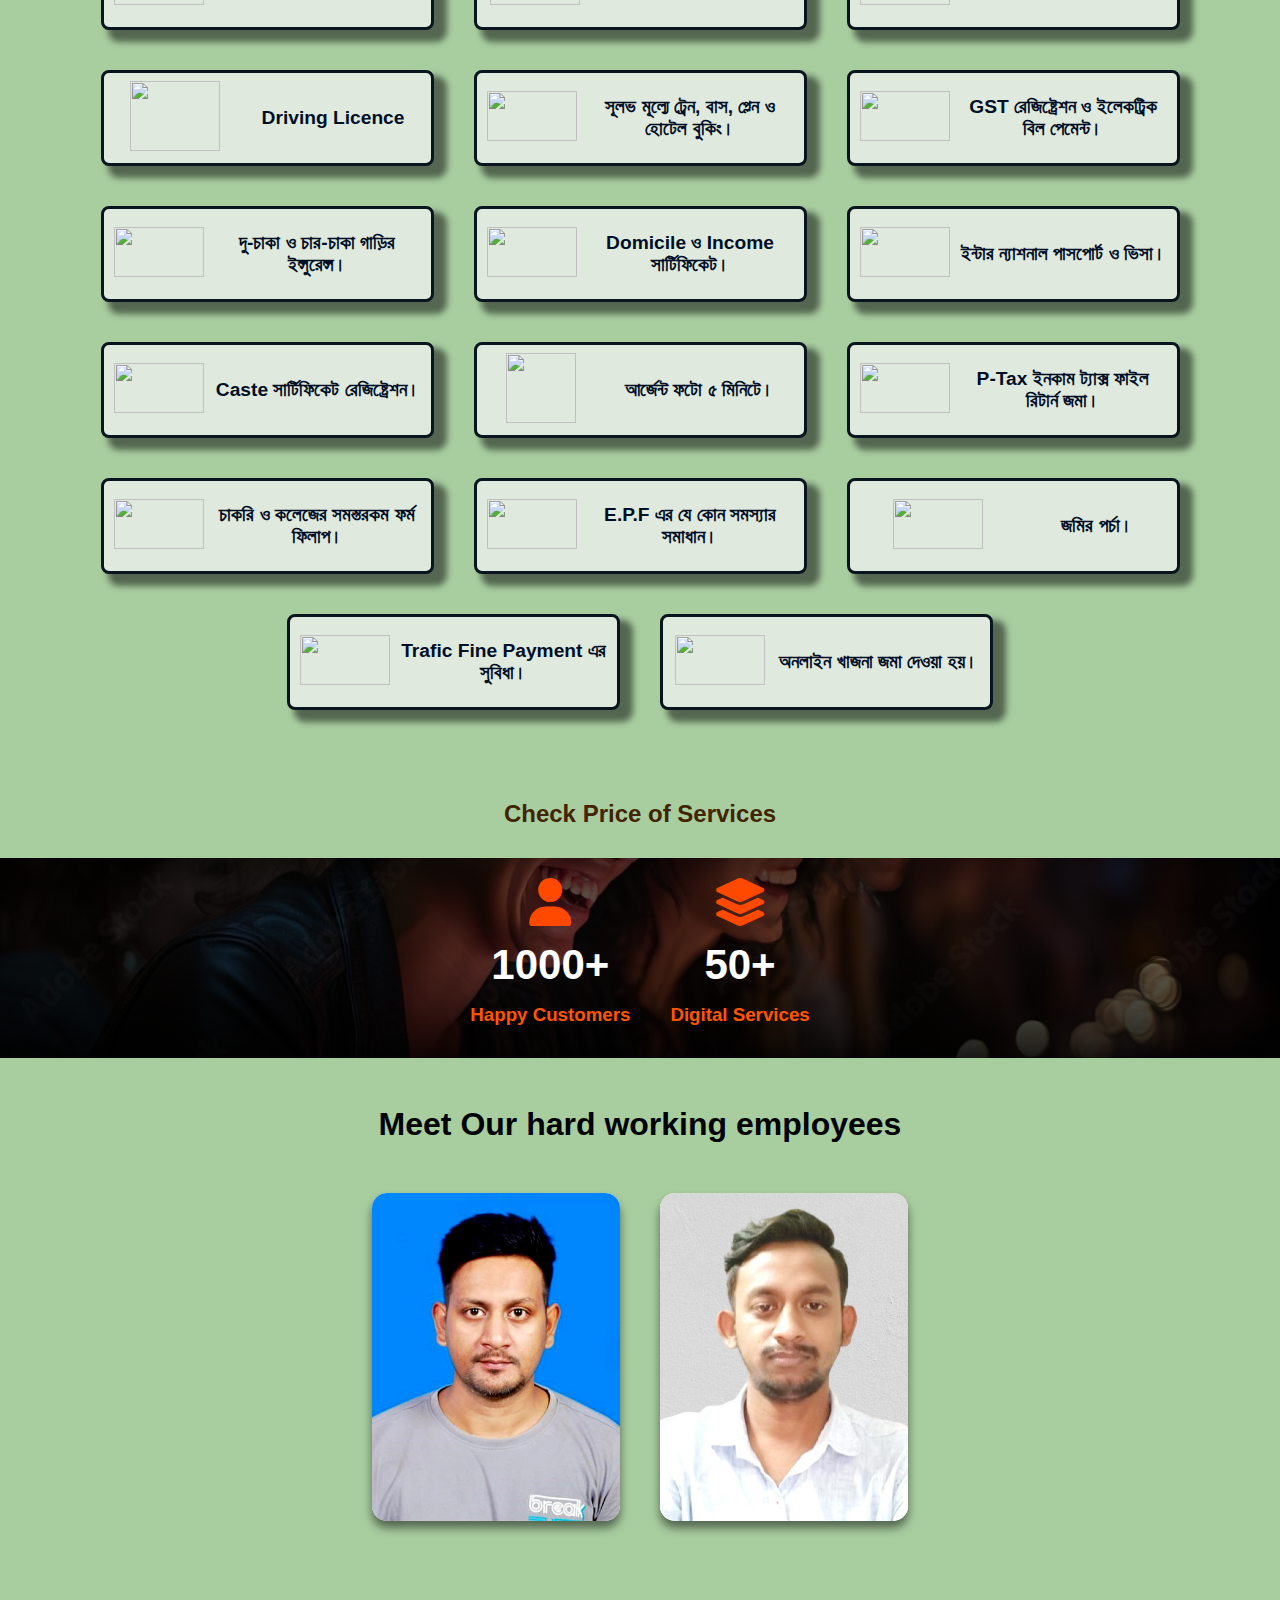
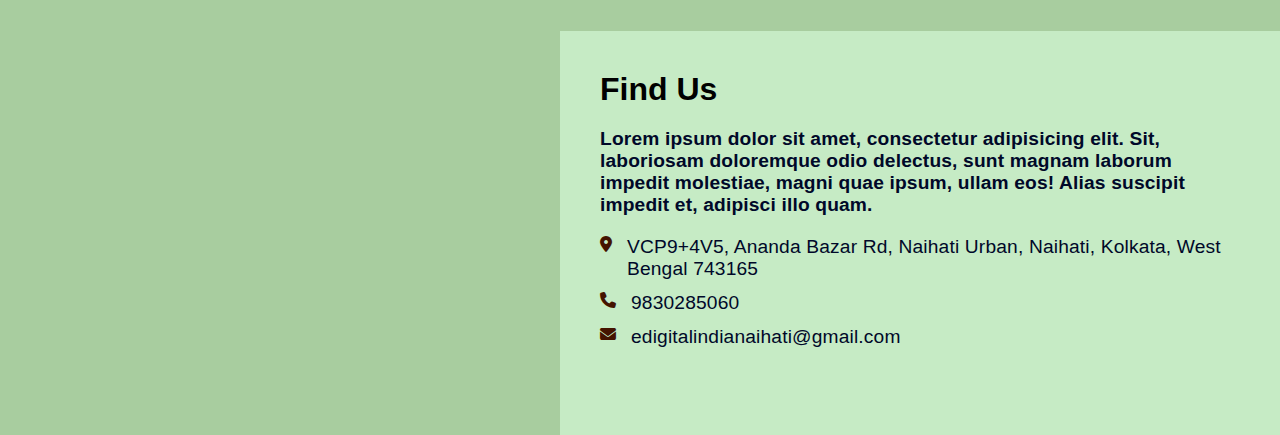
==== commit d10d3337: "1" ====
--- a/index.html
+++ b/index.html
@@ -82,7 +82,7 @@
             </div>
         </div>
     </div>
-    <div class="service-container">
+    <div class="service-container" id="serviceContainer">
         <h1>Services We Provide</h1>
         <div class="services">
             <div class="service-content">
@@ -244,17 +244,17 @@
             <h1>Meet Our hard working employees</h1>
             <div class="wrapper">
                 <div class="employeecard">
-                    <img src="R.png" alt="Mountain">
+                    <img src="RAHUL.jpeg.jpg" alt="Road">
                     <div class="info">
-                        <h1>Mountain</h1>
-                        <p>Lorem Ipsum is simply dummy text from the printing and typeseting industry</p>
+                        <h1>Rahul Kumar Singh</h1>
+                        <p>9830285060</p>
                     </div>
                 </div>
                 <div class="employeecard">
-                    <img src="R.png" alt="Road">
+                    <img src="subhankar.jpg" alt="Mountain">
                     <div class="info">
-                        <h1>Road</h1>
-                        <p>Lorem Ipsum is simply dummy text from the printing and typeseting industry</p>
+                        <h1>Subhankar Swarnakar</h1>
+                        <p>7278305527</p>
                     </div>
                 </div>
             </div>
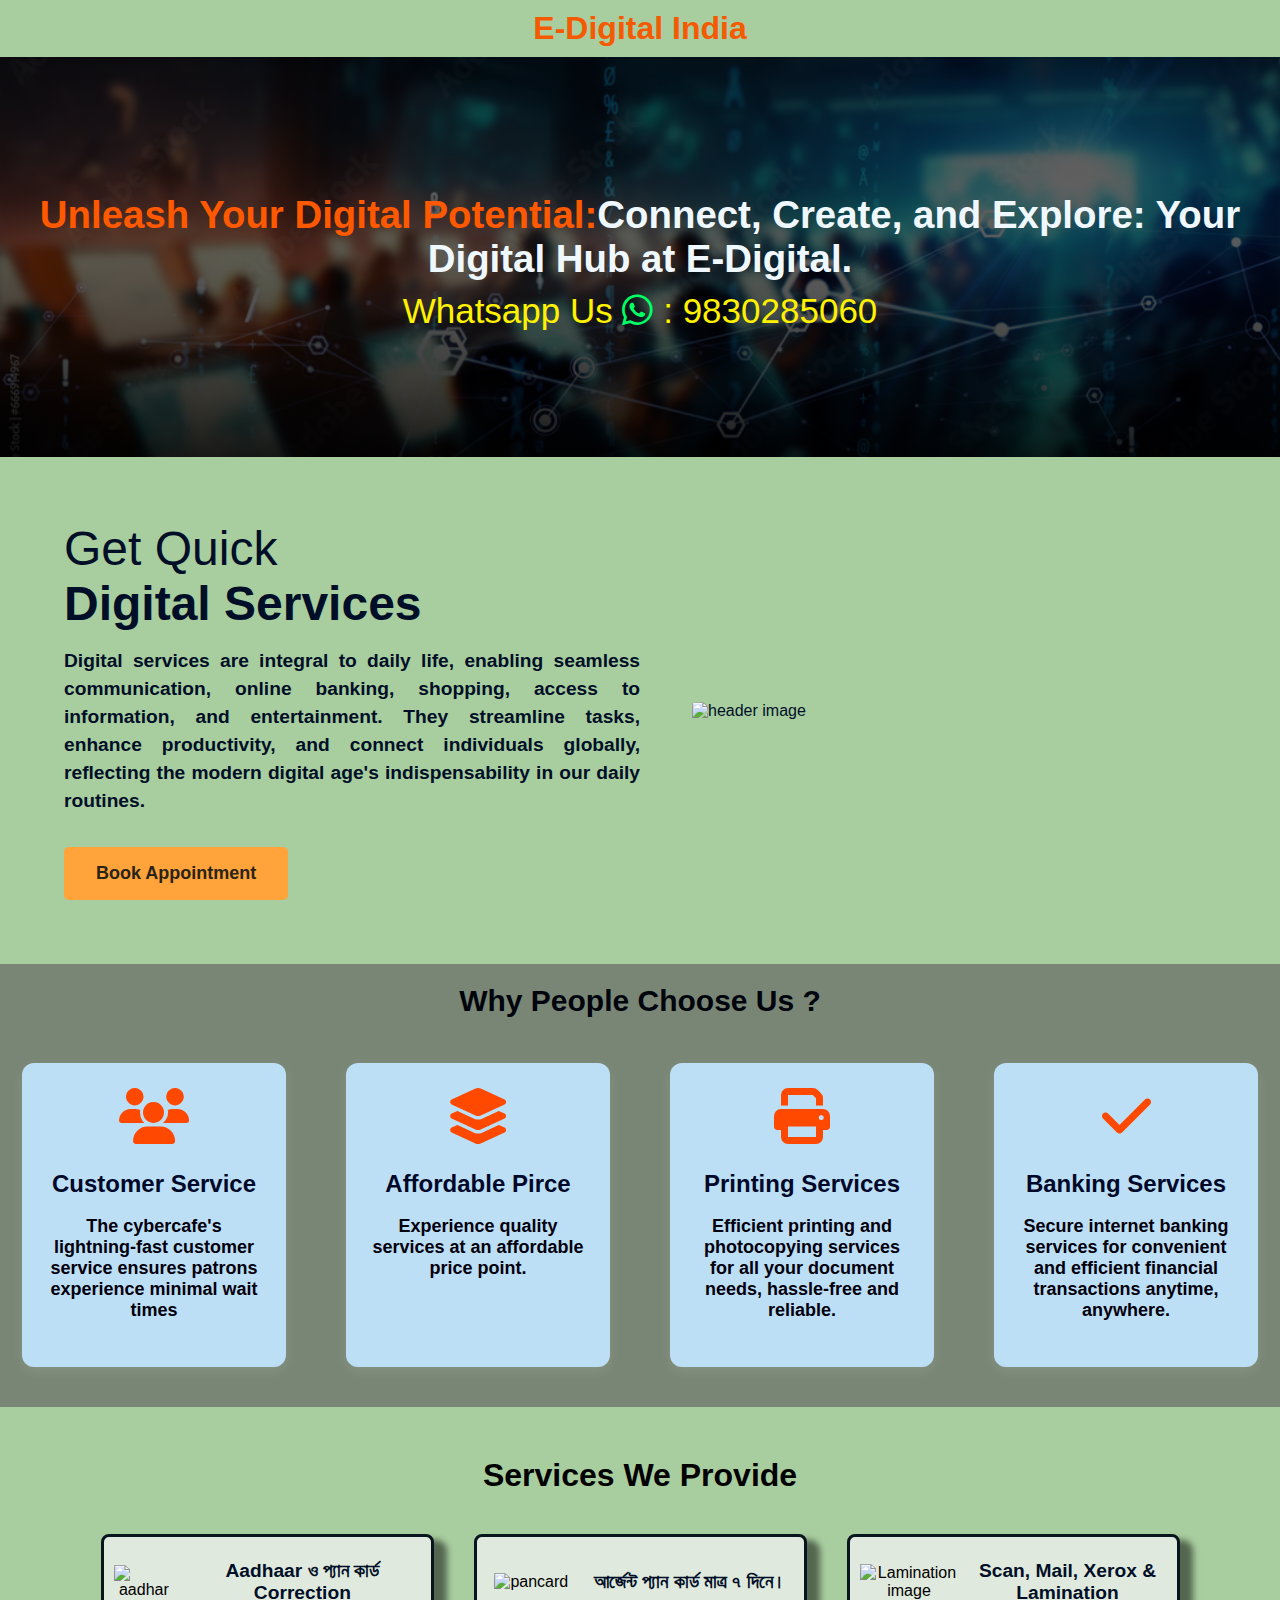
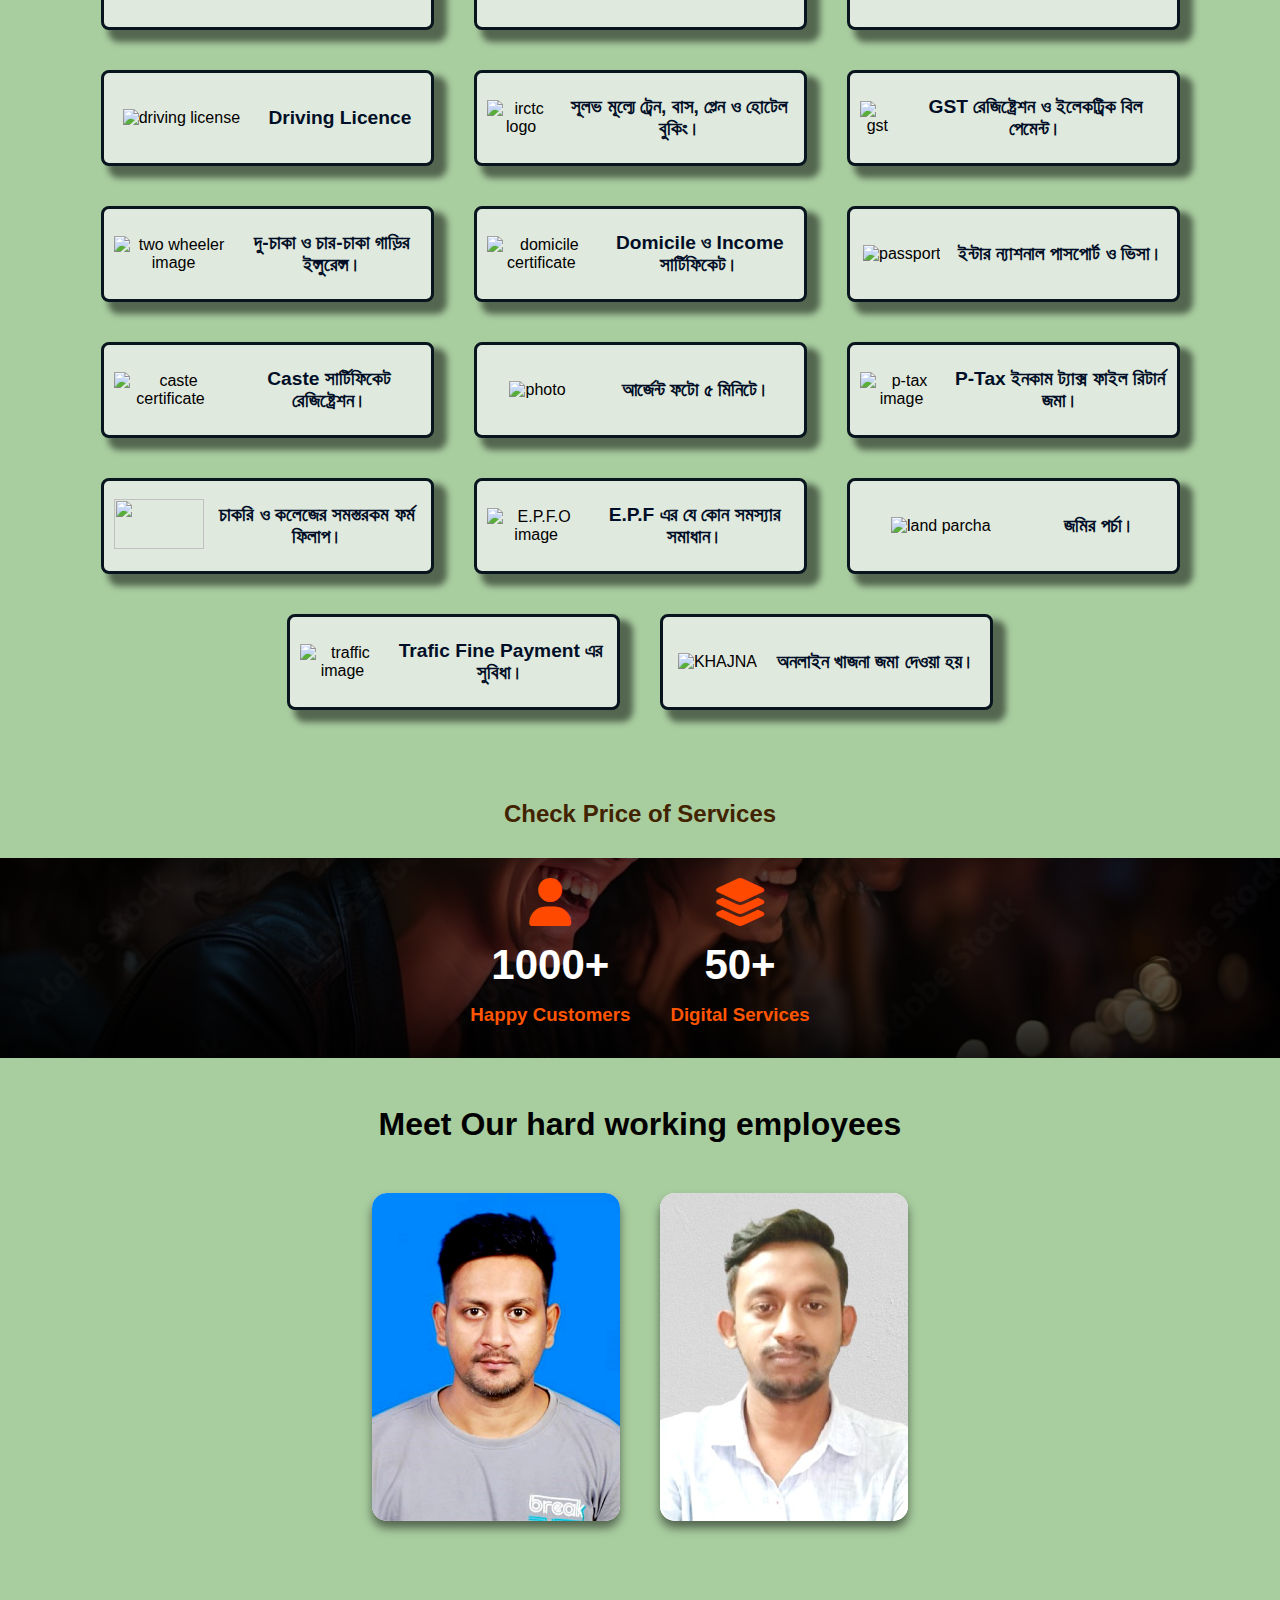
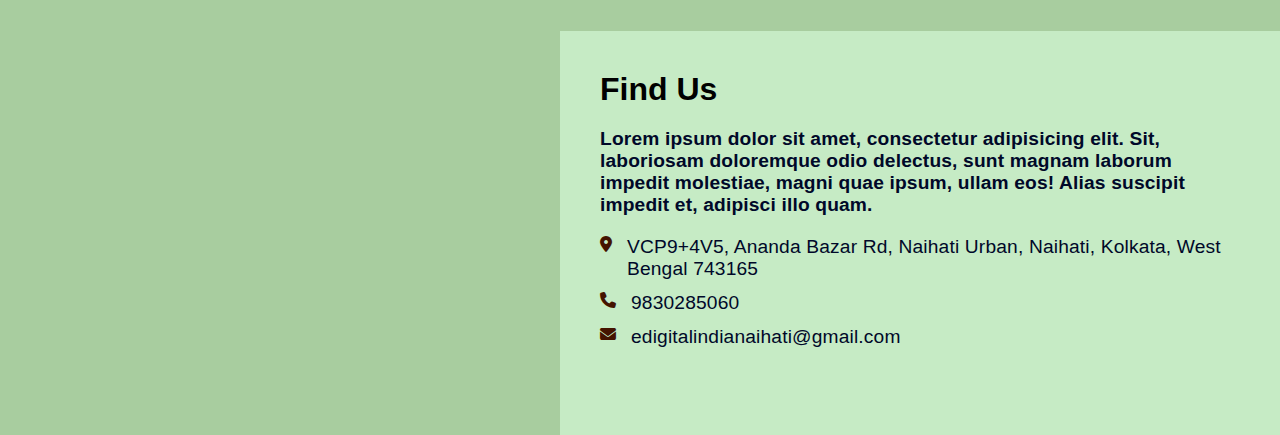
==== commit 99b1e803: "mobile-view" ====
--- a/index.html
+++ b/index.html
@@ -87,7 +87,7 @@
         <div class="services">
             <div class="service-content">
                 <div class="service-image">
-                    <img src="https://th.bing.com/th/id/OIP.Gl9XAM0vmYjCBImkIg_rhwHaFG?rs=1&pid=ImgDetMain" height="50px" width="90px">
+                    <img src="https://th.bing.com/th/id/OIP.Gl9XAM0vmYjCBImkIg_rhwHaFG?rs=1&pid=ImgDetMain" alt="aadhar" height="50px" width="90px">
                 </div>
                 <div class="service-text">
                     <p>Aadhaar ও প্যান কার্ড Correction</p>
@@ -95,7 +95,7 @@
             </div>
             <div class="service-content">
                 <div class="service-image">
-                    <img src="https://th.bing.com/th/id/R.9522971ff52501cad9442f07f72458e6?rik=7hHAZVODhNIXxw&riu=http%3a%2f%2fwww.india.com%2fwp-content%2fuploads%2f2017%2f04%2fpan-card-sampel.jpg&ehk=Lr1o2a%2bRE6qYLMO82Glyy4ERTdq%2fBy%2bNg0mAFZx%2fhlE%3d&risl=&pid=ImgRaw&r=0" height="50px" width="90px">
+                    <img alt="pancard" src="https://th.bing.com/th/id/R.9522971ff52501cad9442f07f72458e6?rik=7hHAZVODhNIXxw&riu=http%3a%2f%2fwww.india.com%2fwp-content%2fuploads%2f2017%2f04%2fpan-card-sampel.jpg&ehk=Lr1o2a%2bRE6qYLMO82Glyy4ERTdq%2fBy%2bNg0mAFZx%2fhlE%3d&risl=&pid=ImgRaw&r=0" height="50px" width="90px">
                 </div>
                 <div class="service-text">
                     <p>আর্জেন্ট প্যান কার্ড মাত্র ৭ দিনে।</p>
@@ -103,7 +103,7 @@
             </div>
             <div class="service-content">
                 <div class="service-image">
-                    <img src="https://th.bing.com/th/id/OIP.cY8ZiVZcVmhn9DLXxjXuCgHaE8?rs=1&pid=ImgDetMain" height="50px" width="90px">
+                    <img alt="Lamination image" src="https://th.bing.com/th/id/OIP.cY8ZiVZcVmhn9DLXxjXuCgHaE8?rs=1&pid=ImgDetMain" height="50px" width="90px">
                 </div>
                 <div class="service-text">
                     <p>Scan, Mail, Xerox & Lamination</p>
@@ -111,7 +111,7 @@
             </div>
             <div class="service-content">
                 <div class="service-image">
-                    <img src="https://d3lp4xedbqa8a5.cloudfront.net/s3/digital-cougar-assets/whichcar/2019/05/21/Misc/GettyImages-691286862.jpg" height="70px" width="90px">
+                    <img alt="driving license" src="https://d3lp4xedbqa8a5.cloudfront.net/s3/digital-cougar-assets/whichcar/2019/05/21/Misc/GettyImages-691286862.jpg" height="70px" width="90px">
                 </div>
                 <div class="service-text">
                     <p>Driving Licence</p>
@@ -119,7 +119,7 @@
             </div>
             <div class="service-content">
                 <div class="service-image">
-                    <img src="https://th.bing.com/th/id/OIP.KHplMCGWA3wW28i_DjjP2gHaFP?rs=1&pid=ImgDetMain" height="50px" width="90px">
+                    <img alt="irctc logo" src="https://th.bing.com/th/id/OIP.KHplMCGWA3wW28i_DjjP2gHaFP?rs=1&pid=ImgDetMain" height="50px" width="90px">
                 </div>
                 <div class="service-text">
                     <p>সূলভ মূল্যে ট্রেন, বাস, প্লেন ও হোটেল বুকিং।</p>
@@ -127,7 +127,7 @@
             </div>
             <div class="service-content">
                 <div class="service-image">
-                    <img src="https://www.theindianwire.com/wp-content/uploads/2020/08/gst.jpg" height="50px" width="90px">
+                    <img alt="gst" src="https://www.theindianwire.com/wp-content/uploads/2020/08/gst.jpg" height="50px" width="90px">
                 </div>
                 <div class="service-text">
                     <p>GST রেজিষ্ট্রেশন ও ইলেকট্রিক বিল পেমেন্ট।</p>
@@ -135,7 +135,7 @@
             </div>
             <div class="service-content">
                 <div class="service-image">
-                    <img src="https://static.vecteezy.com/system/resources/previews/005/229/144/non_2x/motorbike-silhouette-motorcycle-sport-bike-contour-outline-icon-black-color-illustration-flat-style-image-vector.jpg" height="50px" width="90px">
+                    <img alt="two wheeler image" src="https://static.vecteezy.com/system/resources/previews/005/229/144/non_2x/motorbike-silhouette-motorcycle-sport-bike-contour-outline-icon-black-color-illustration-flat-style-image-vector.jpg" height="50px" width="90px">
                 </div>
                 <div class="service-text">
                     <p>দু-চাকা ও চার-চাকা গাড়ির ইন্সুরেন্স।</p>
@@ -143,7 +143,7 @@
             </div>
             <div class="service-content">
                 <div class="service-image">
-                    <img src="https://sarkarisuvidha.online/img/newimg/service/background/income-certificate.jpg" height="50px" width="90px">
+                    <img alt="domicile certificate" src="https://sarkarisuvidha.online/img/newimg/service/background/income-certificate.jpg" height="50px" width="90px">
                 </div>
                 <div class="service-text">
                     <p>Domicile ও Income সার্টিফিকেট।</p>
@@ -151,7 +151,7 @@
             </div>
             <div class="service-content">
                 <div class="service-image">
-                    <img src="https://www.tripsavvy.com/thmb/s-AfRGX3NAV56Azu8eF1CCtdVIQ=/5125x3410/filters:fill(auto,1)/american-passport-with-boarding-pass-inside-114847640-592ee1053df78cbe7edbf244.jpg" height="50px" width="90px">
+                    <img alt="passport" src="https://www.tripsavvy.com/thmb/s-AfRGX3NAV56Azu8eF1CCtdVIQ=/5125x3410/filters:fill(auto,1)/american-passport-with-boarding-pass-inside-114847640-592ee1053df78cbe7edbf244.jpg" height="50px" width="90px">
                 </div>
                 <div class="service-text">
                     <p>ইন্টার ন্যাশনাল পাসপোর্ট ও ভিসা।</p>
@@ -159,7 +159,7 @@
             </div>
             <div class="service-content">
                 <div class="service-image">
-                    <img src="https://www.oneindia.com/img/1200x80/2018/06/caste-certificate-1529312936.jpg" height="50px" width="90px">
+                    <img alt="caste certificate" src="https://www.oneindia.com/img/1200x80/2018/06/caste-certificate-1529312936.jpg" height="50px" width="90px">
                 </div>
                 <div class="service-text">
                     <p>Caste সার্টিফিকেট রেজিষ্ট্রেশন।</p>
@@ -167,7 +167,7 @@
             </div>
             <div class="service-content">
                 <div class="service-image">
-                    <img src="https://png.pngtree.com/png-vector/20190710/ourlarge/pngtree-user-vector-avatar-png-image_1541962.jpg" height="70px" width="70px">
+                    <img alt="photo" src="https://png.pngtree.com/png-vector/20190710/ourlarge/pngtree-user-vector-avatar-png-image_1541962.jpg" height="70px" width="70px">
                 </div>
                 <div class="service-text">
                     <p>আর্জেন্ট ফটো ৫ মিনিটে।</p>
@@ -175,7 +175,7 @@
             </div>
             <div class="service-content">
                 <div class="service-image">
-                    <img src="https://th.bing.com/th/id/OIP.WlTJNkMI-L2SH9fVD9FQFAHaEK?rs=1&pid=ImgDetMain" height="50px" width="90px">
+                    <img alt="p-tax image" src="https://th.bing.com/th/id/OIP.WlTJNkMI-L2SH9fVD9FQFAHaEK?rs=1&pid=ImgDetMain" height="50px" width="90px">
                 </div>
                 <div class="service-text">
                     <p>P-Tax ইনকাম ট্যাক্স ফাইল রিটার্ন জমা।</p>
@@ -191,7 +191,7 @@
             </div>
             <div class="service-content">
                 <div class="service-image">
-                    <img src="https://th.bing.com/th/id/OIP.EtZKs6p5LrD9Tv55mdWTwQHaEK?rs=1&pid=ImgDetMain" height="50px" width="90px">
+                    <img alt="E.P.F.O image" src="https://th.bing.com/th/id/OIP.EtZKs6p5LrD9Tv55mdWTwQHaEK?rs=1&pid=ImgDetMain" height="50px" width="90px">
                 </div>
                 <div class="service-text">
                     <p>E.P.F এর যে কোন সমস্যার সমাধান।</p>
@@ -199,7 +199,7 @@
             </div>
             <div class="service-content">
                 <div class="service-image">
-                    <img src="https://rmondalassociates.com/wp-content/uploads/2022/10/khatian.jpg" height="50px" width="90px">
+                    <img alt="land parcha" src="https://rmondalassociates.com/wp-content/uploads/2022/10/khatian.jpg" height="50px" width="90px">
                 </div>
                 <div class="service-text">
                     <p>জমির পর্চা।</p>
@@ -207,7 +207,7 @@
             </div>
             <div class="service-content">
                 <div class="service-image">
-                    <img src="https://gadnwid.com/wp-content/uploads/2021/02/gadnwid_762.jpg" height="50px" width="90px">
+                    <img alt="traffic image" src="https://gadnwid.com/wp-content/uploads/2021/02/gadnwid_762.jpg" height="50px" width="90px">
                 </div>
                 <div class="service-text">
                     <p>Trafic Fine Payment এর সুবিধা।</p>
@@ -215,7 +215,7 @@
             </div>
             <div class="service-content">
                 <div class="service-image">
-                    <img src="https://i.ytimg.com/vi/LQZBobGwEFY/maxresdefault.jpg" height="50px" width="90px">
+                    <img alt="KHAJNA" src="https://i.ytimg.com/vi/LQZBobGwEFY/maxresdefault.jpg" height="50px" width="90px">
                 </div>
                 <div class="service-text">
                     <p>অনলাইন খাজনা জমা দেওয়া হয়।</p>
--- a/styles.css
+++ b/styles.css
@@ -507,4 +507,65 @@
 
 tr:hover{
   background-color: #da8702;
+}
+
+
+@media (max-width: 900px){
+  .header-element{
+    display: flex;
+    flex-direction: column;
+    width: 100%;
+  }
+
+  .content{
+    width: 100%;
+  }
+
+  .find-us{
+    display: flex;
+    flex-direction: column;
+  }
+
+  .maps{
+    width: 100%;
+  }
+
+  .find-us-content{
+    max-width: 100%;
+  }
+}
+
+@media (max-width: 500px){
+
+  .header-element{
+    padding: 1.8rem;
+  }
+
+  .header-content h1{
+    font-size: 2rem;
+  }
+  .wrapper{
+    display: flex;
+    flex-direction: column;
+  }
+
+  .container-1-child{
+    text-align: center;
+  }
+
+  .container-1-child h3{
+    font-size: 1.5rem !important;
+  }
+
+  .service-content{
+    max-width: 95%;
+  }
+
+  .customer-card{
+    margin: 10px;
+  }
+
+  .find-us-content{
+    padding: 40px 0 40px  15px;
+  }
 }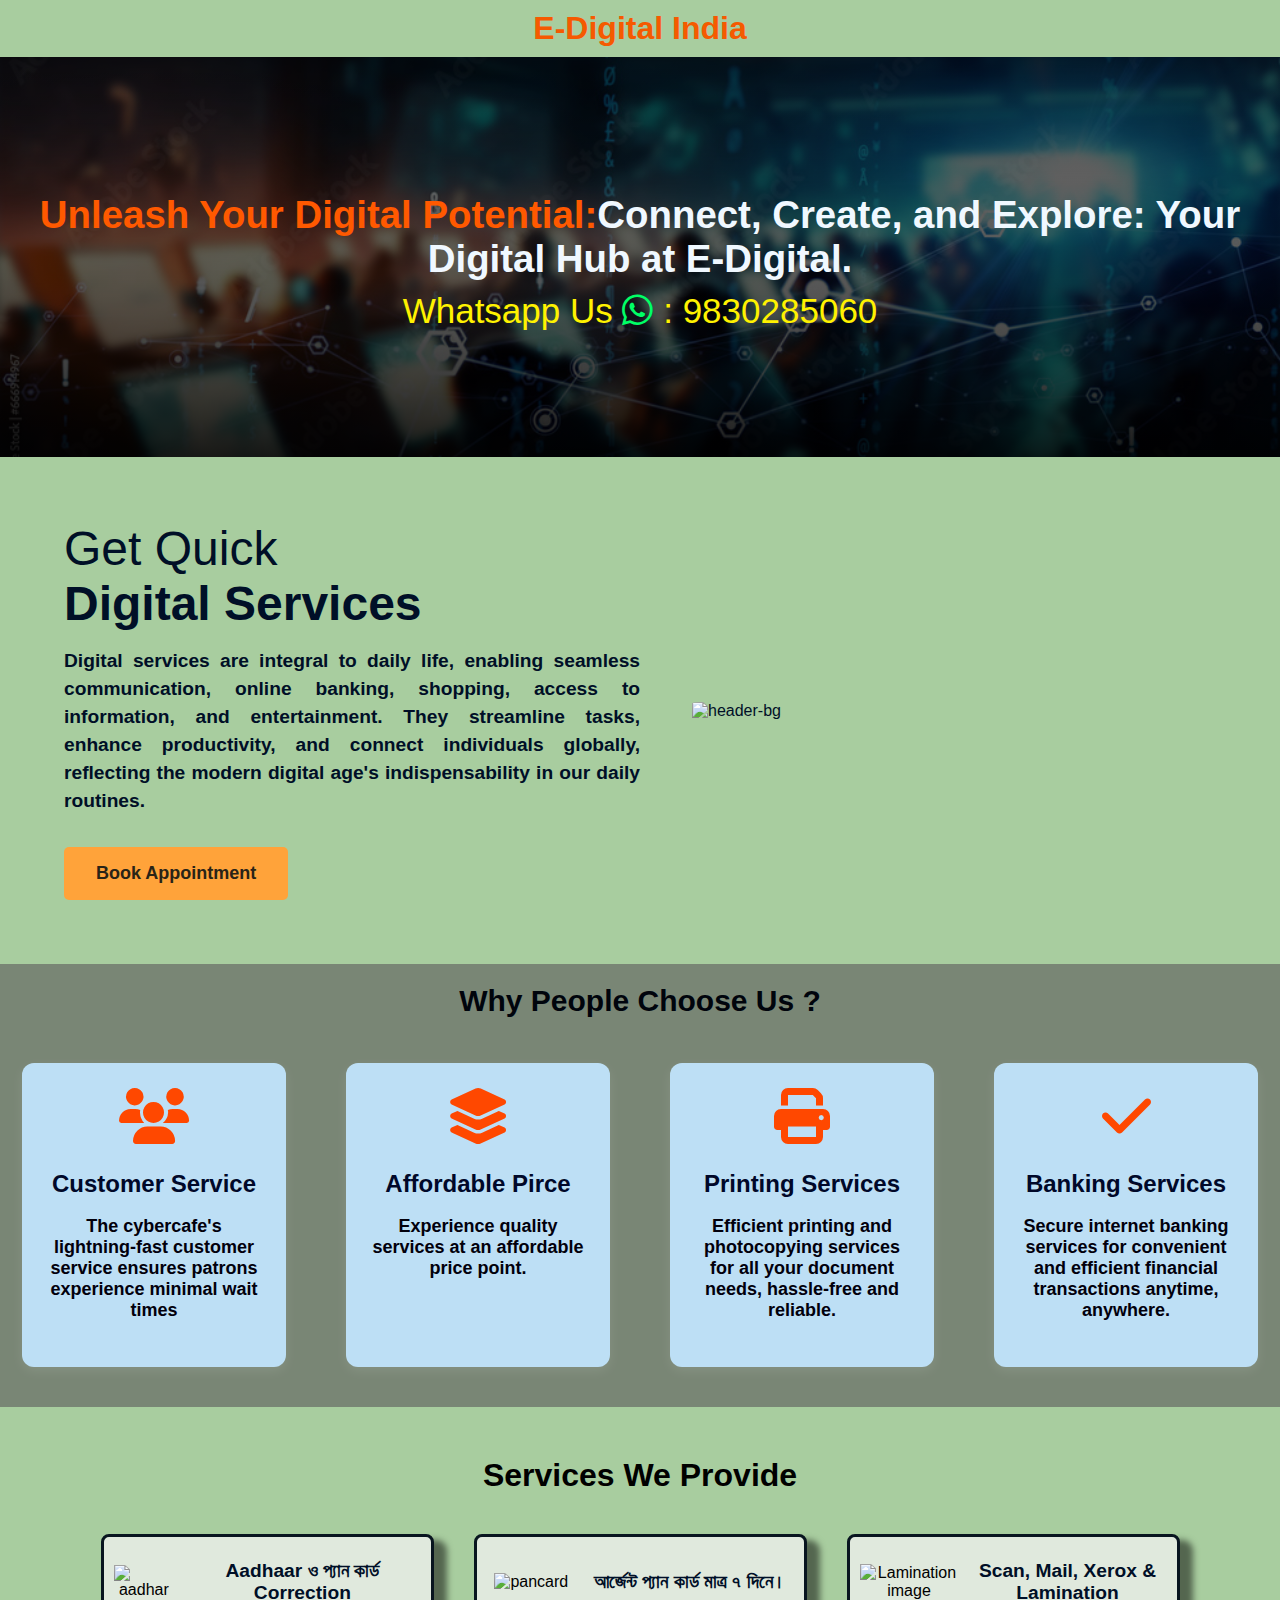
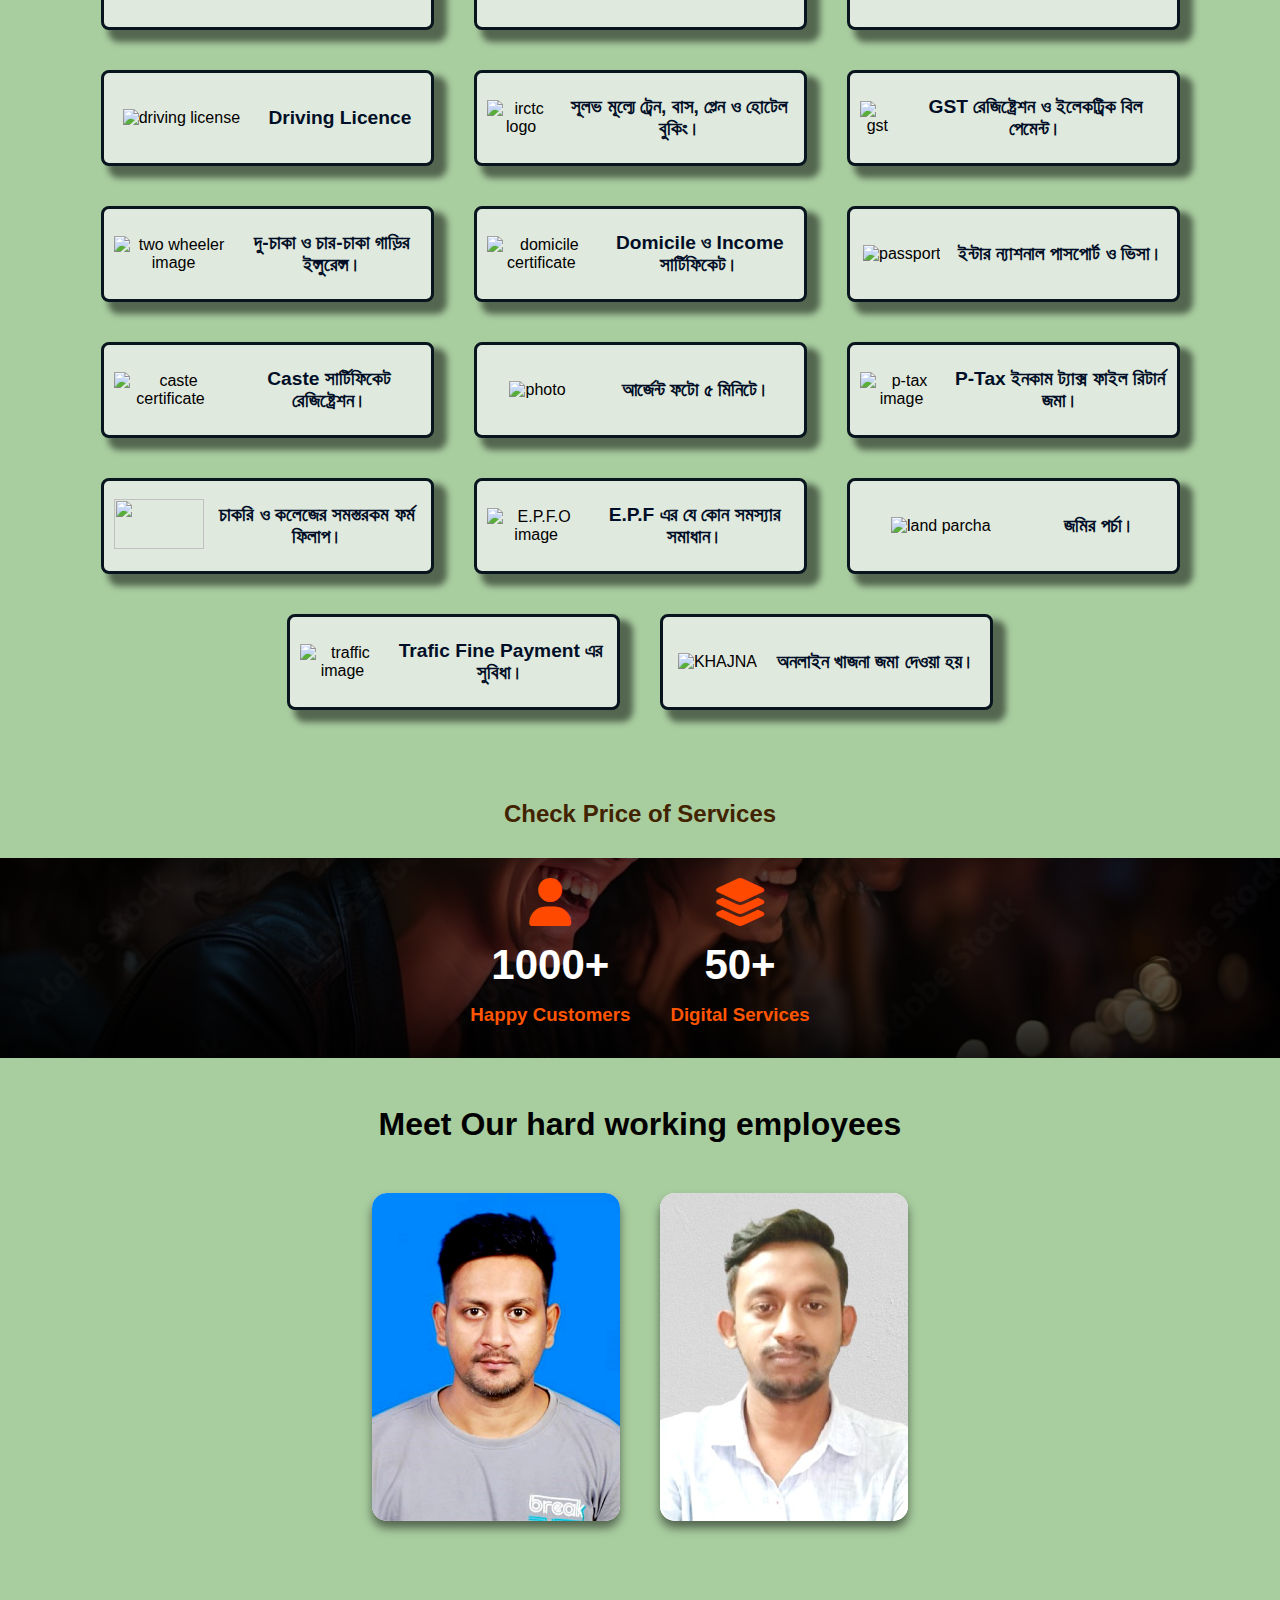
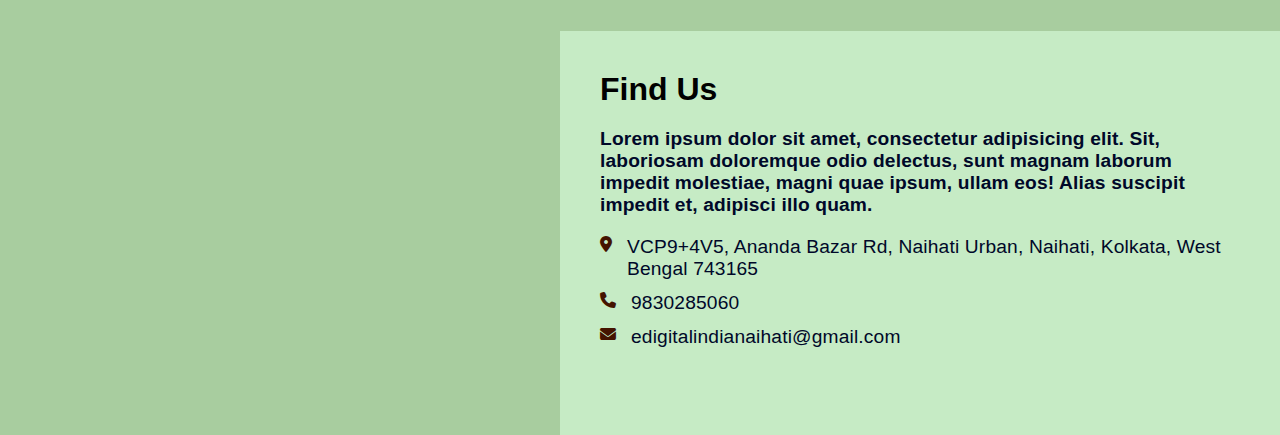
==== commit 4abde82d: "mobile-view" ====
--- a/index.html
+++ b/index.html
@@ -1,16 +1,19 @@
 <!DOCTYPE html>
 <html lang="en">
 <head>
-  <meta charset="UTF-8">
-  <meta name="viewport" content="width=device-width, initial-scale=1.0">
-  <link rel="stylesheet" href="styles.css">
-  <link rel="preconnect" href="https://fonts.googleapis.com">
-<link rel="preconnect" href="https://fonts.gstatic.com" crossorigin>
-<!--============================================== FONT AWESOME STYLINGS ============================================-->
-<link rel="stylesheet" href="https://cdnjs.cloudflare.com/ajax/libs/font-awesome/6.5.1/css/all.min.css"  crossorigin="anonymous" />
-<link href="https://fonts.googleapis.com/css2?family=Concert+One&family=Laila:wght@300;400;500;600;700&display=swap" rel="stylesheet">
-
-  <title>Document</title>
+    <meta charset="UTF-8">
+    <meta name="viewport" content="width=device-width, initial-scale=1.0">
+    <meta name="description" content="E-Digital India - Your Digital Hub for seamless communication, online services, and more.">
+    <meta name="author" content="Rahul Kumar Singh">
+    <meta name="keywords" content="E-Digital India, digital services, online services, communication, cybercafe">
+    <link rel="stylesheet" href="styles.css">
+    <link rel="preconnect" href="https://fonts.googleapis.com">
+    <link rel="preconnect" href="https://fonts.gstatic.com" crossorigin>
+    <link rel="canonical" href="https://tanmoy-12.github.io/cafe/">
+    <!--============================================== FONT AWESOME STYLINGS ============================================-->
+    <link rel="stylesheet" href="https://cdnjs.cloudflare.com/ajax/libs/font-awesome/6.5.1/css/all.min.css"  crossorigin="anonymous" />
+    <link href="https://fonts.googleapis.com/css2?family=Concert+One&family=Laila:wght@300;400;500;600;700&display=swap" rel="stylesheet">
+    <title>E-Digital India</title>
 </head>
 <body>
 <div class="wrapper-main">
@@ -34,7 +37,7 @@
                 <a href="appointment.html"><button class="btn">Book Appointment</button></a>
             </div>
             <div class="image">
-                <img src="https://www.bhmpics.com/downloads/cyber-cafe-wallpaper/2.cyber-cafe-neon-sign-brick-wall-background-86621583.jpg" alt="header image" />
+                <img alt="header-bg" src="https://www.bhmpics.com/downloads/cyber-cafe-wallpaper/2.cyber-cafe-neon-sign-brick-wall-background-86621583.jpg" alt="header image" />
             </div>
         </div>
     </div>
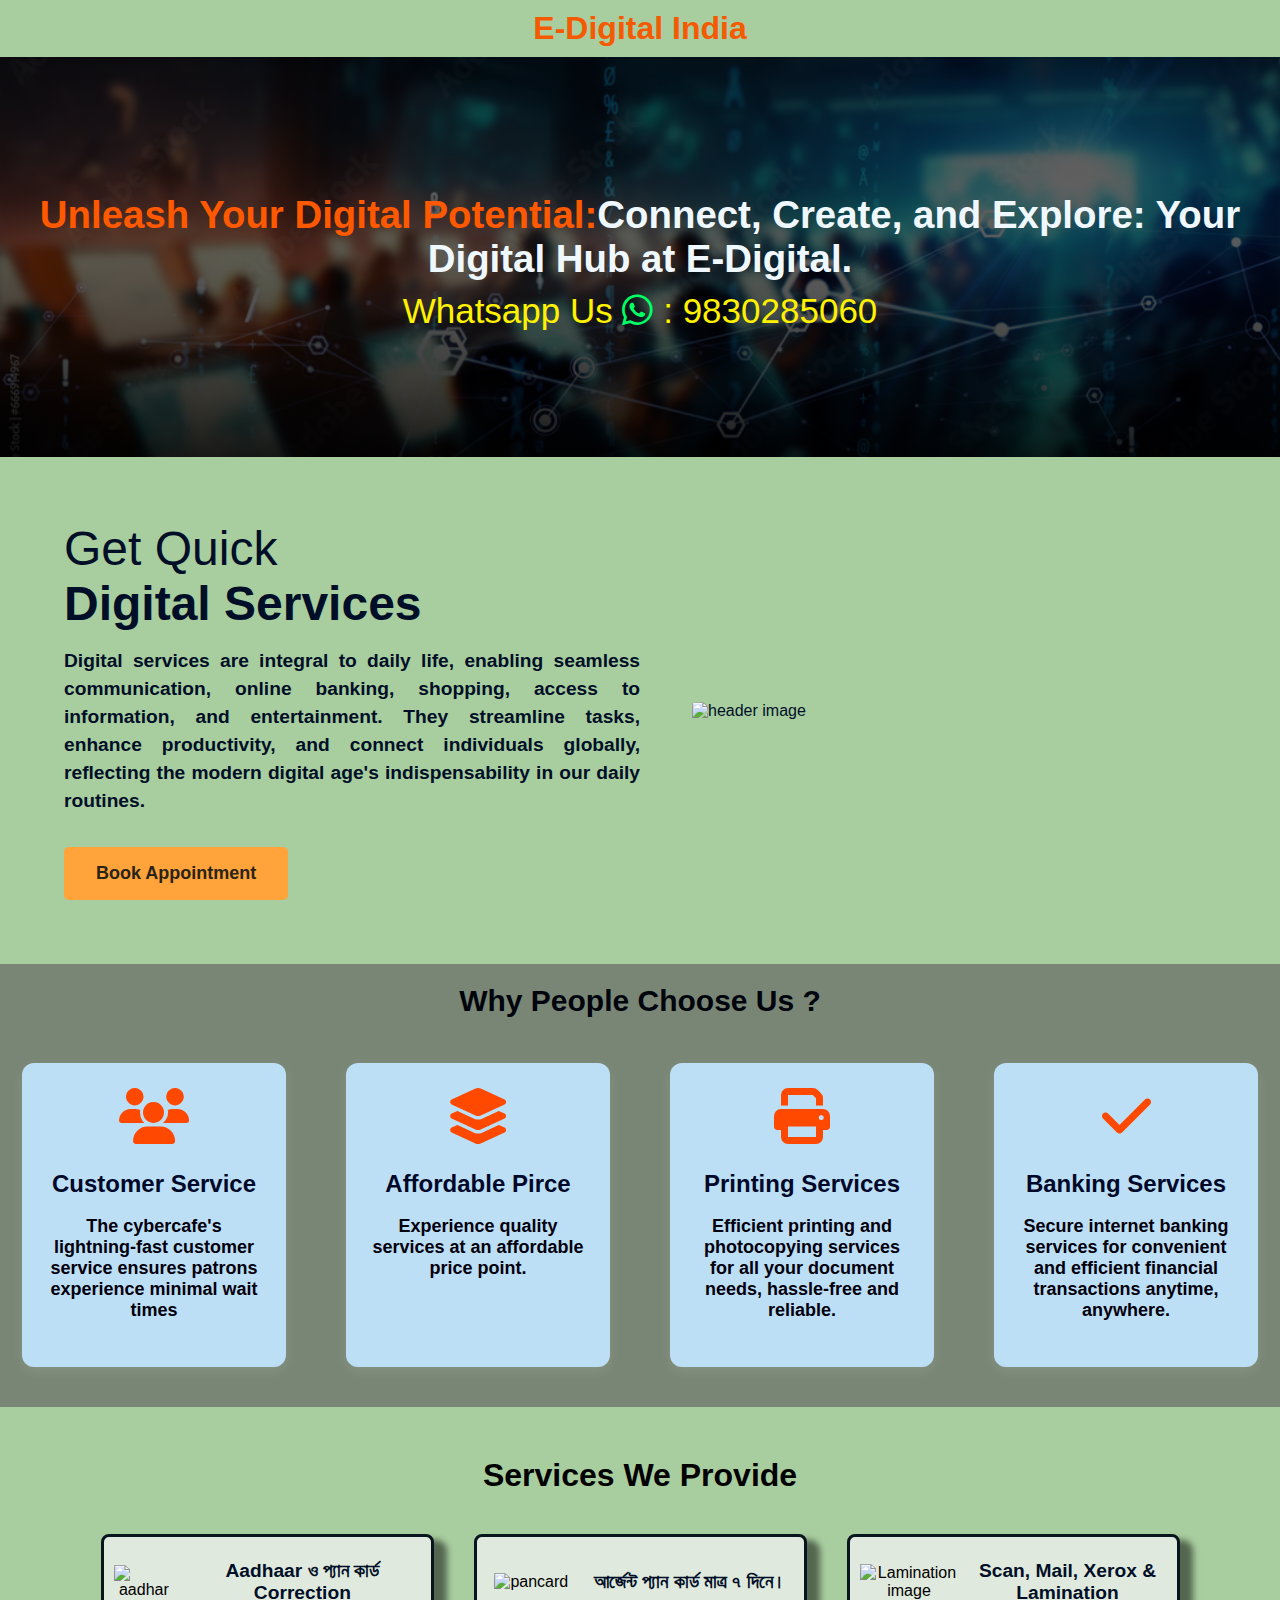
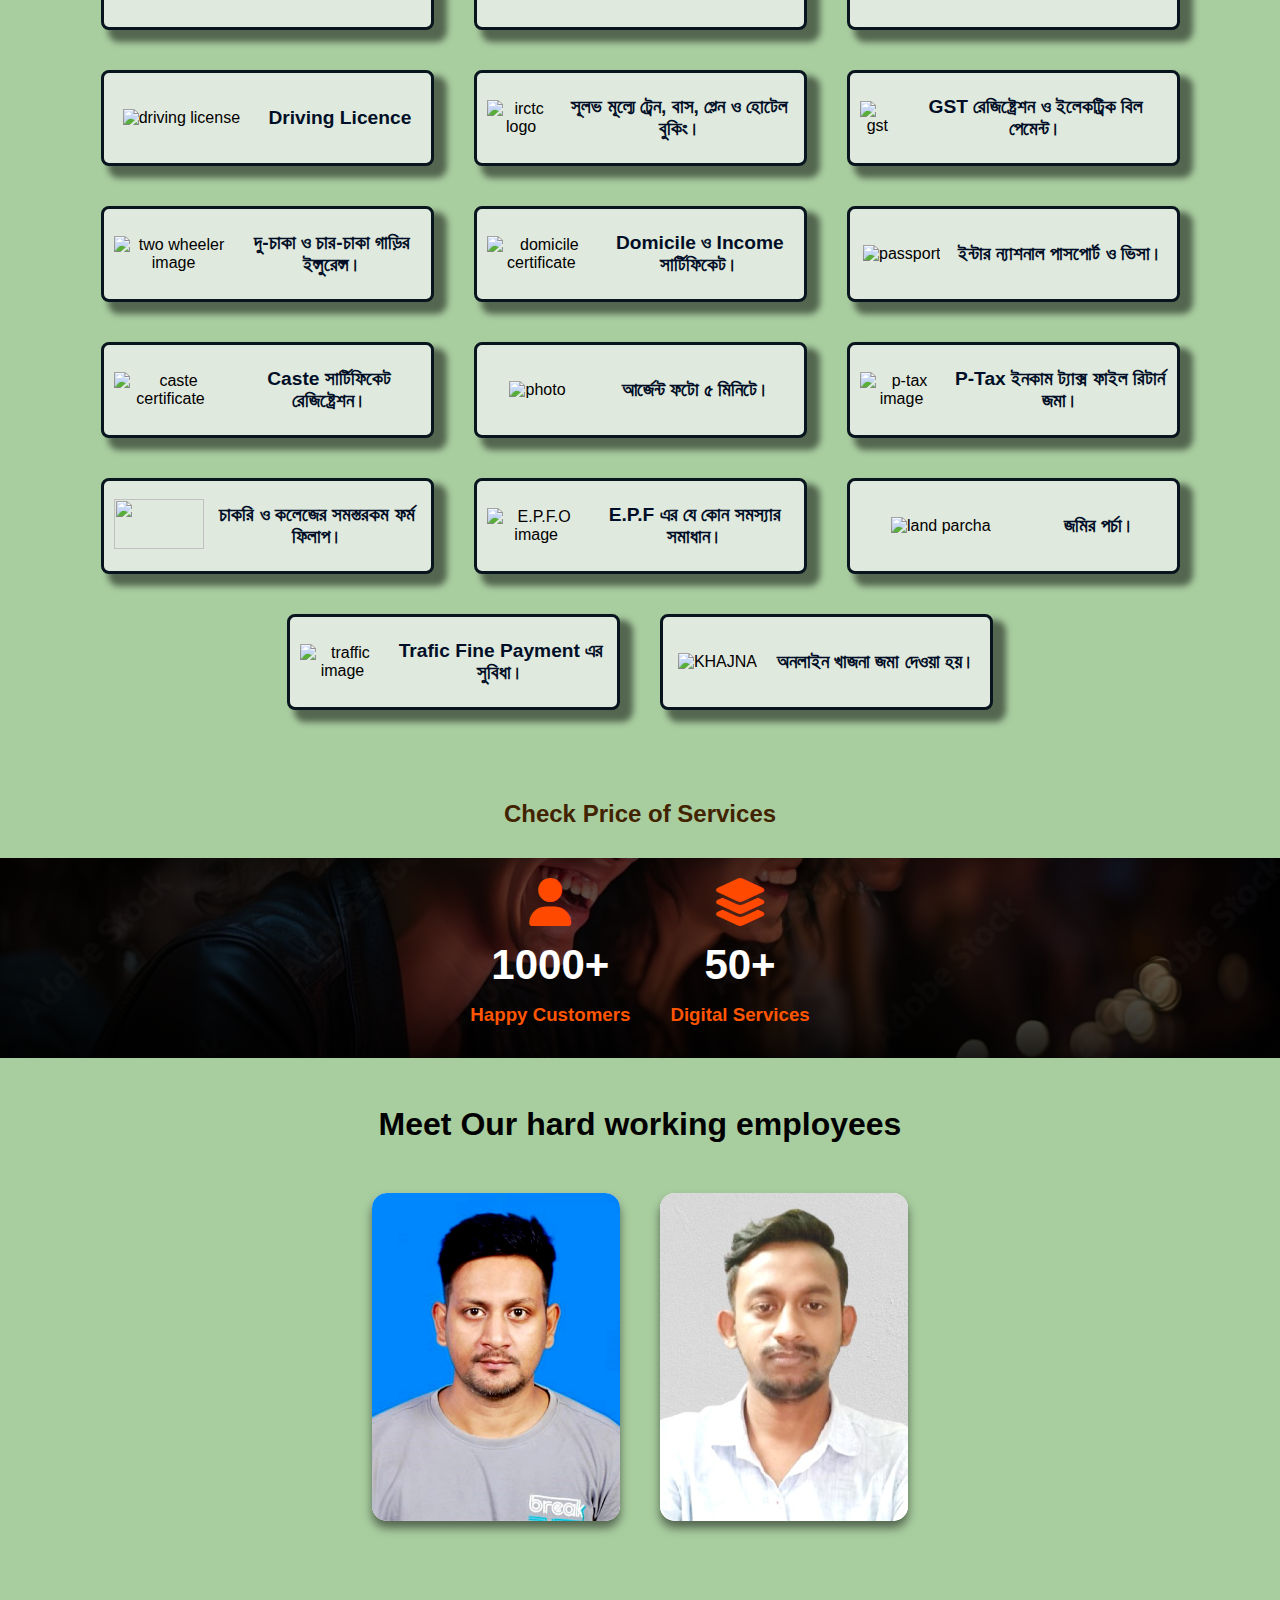
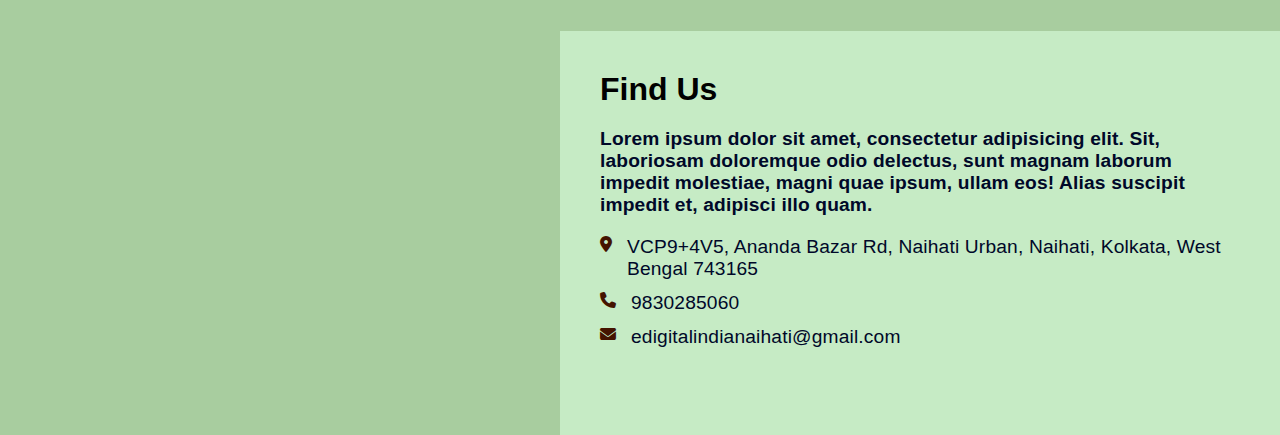
==== commit 1e9dc060: "mobile-view" ====
--- a/index.html
+++ b/index.html
@@ -37,7 +37,7 @@
                 <a href="appointment.html"><button class="btn">Book Appointment</button></a>
             </div>
             <div class="image">
-                <img alt="header-bg" src="https://www.bhmpics.com/downloads/cyber-cafe-wallpaper/2.cyber-cafe-neon-sign-brick-wall-background-86621583.jpg" alt="header image" />
+                <img src="https://www.bhmpics.com/downloads/cyber-cafe-wallpaper/2.cyber-cafe-neon-sign-brick-wall-background-86621583.jpg" alt="header image" />
             </div>
         </div>
     </div>
@@ -264,7 +264,7 @@
         </div>
         <div class="find-us">
             <div class="maps">
-                <iframe src="https://www.google.com/maps/embed?pb=!1m18!1m12!1m3!1d3675.7617858049766!2d88.41715867602186!3d22.885256579270198!2m3!1f0!2f0!3f0!3m2!1i1024!2i768!4f13.1!3m3!1m2!1s0x39f896bd38616857%3A0x7c49f943e8fd659e!2sE%20Digital%20India!5e0!3m2!1sen!2sin!4v1711601851253!5m2!1sen!2sin" style="border:0;" allowfullscreen="" loading="lazy" referrerpolicy="no-referrer-when-downgrade"></iframe>
+                <iframe alt="location" src="https://www.google.com/maps/embed?pb=!1m18!1m12!1m3!1d3675.7617858049766!2d88.41715867602186!3d22.885256579270198!2m3!1f0!2f0!3f0!3m2!1i1024!2i768!4f13.1!3m3!1m2!1s0x39f896bd38616857%3A0x7c49f943e8fd659e!2sE%20Digital%20India!5e0!3m2!1sen!2sin!4v1711601851253!5m2!1sen!2sin" style="border:0;" allowfullscreen="" loading="lazy" referrerpolicy="no-referrer-when-downgrade"></iframe>
             </div>
             <div class="find-us-content">
                 <h1>Find Us</h1>
